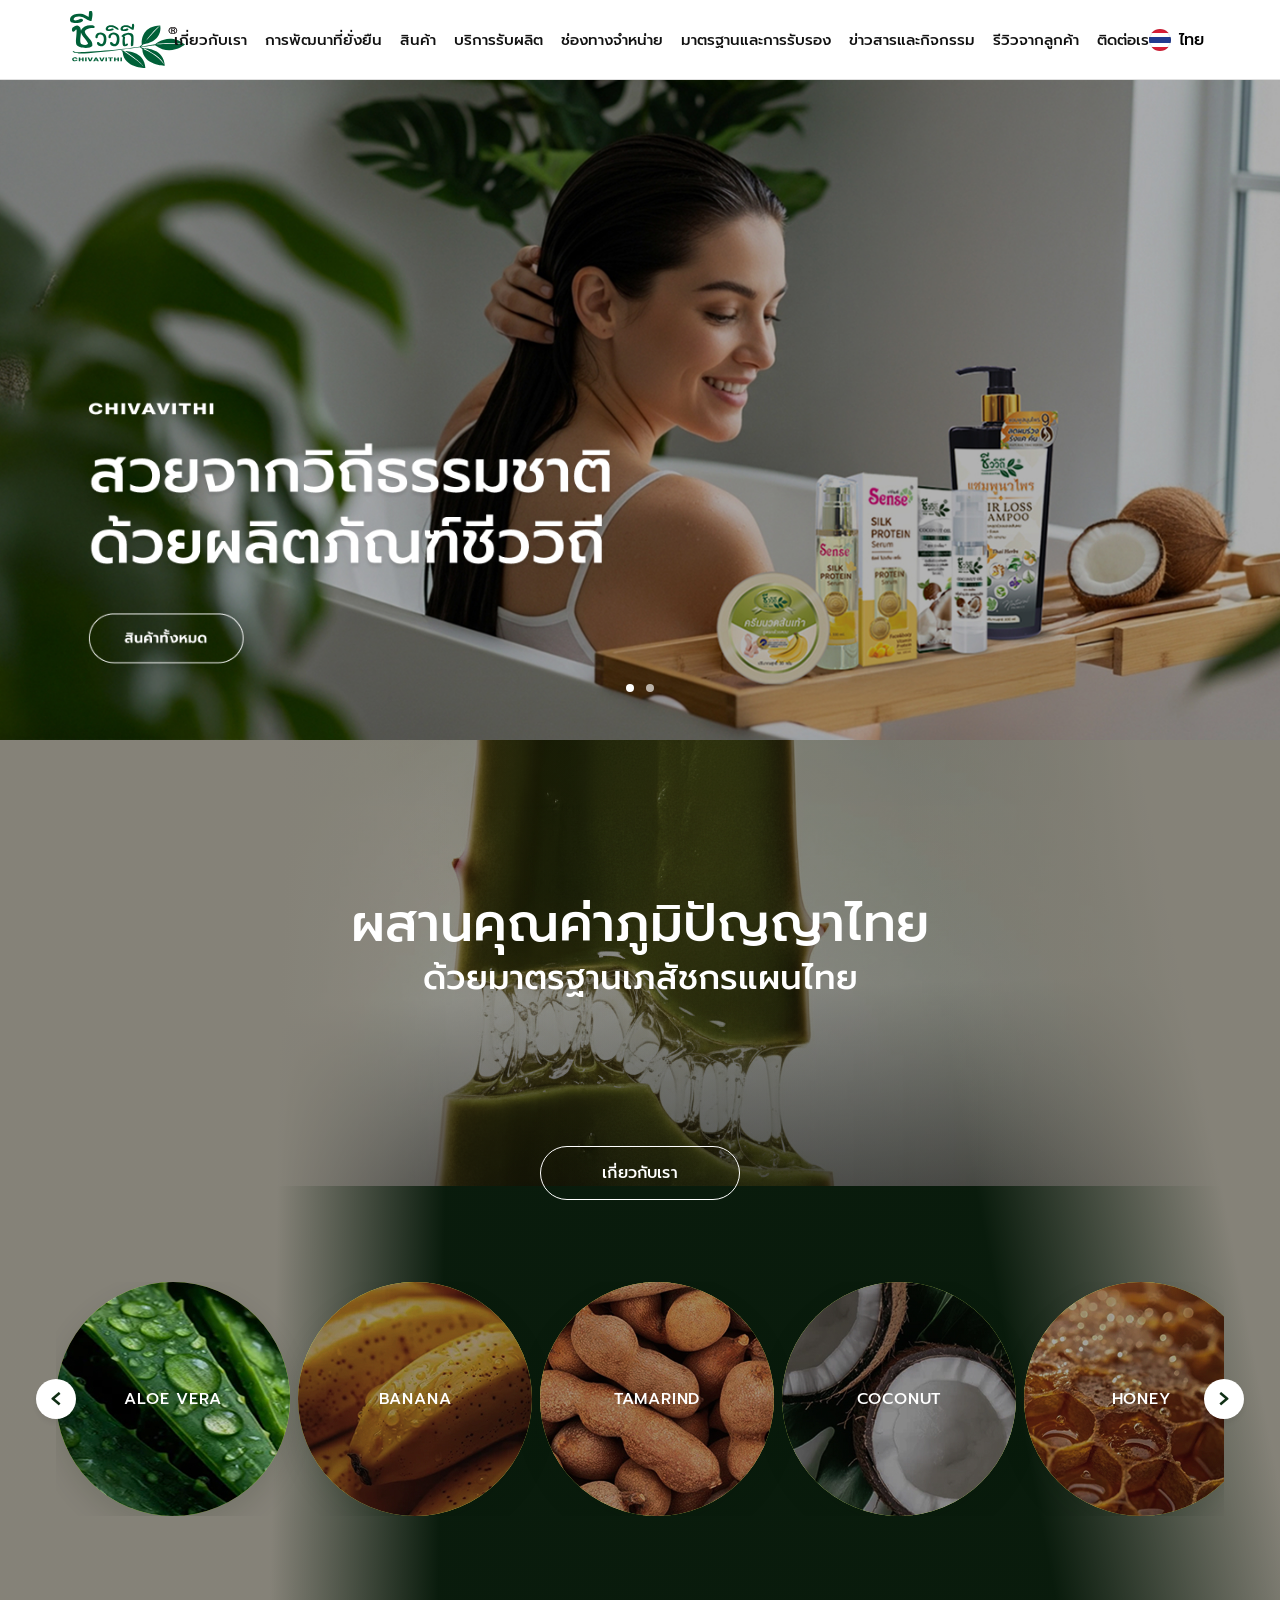
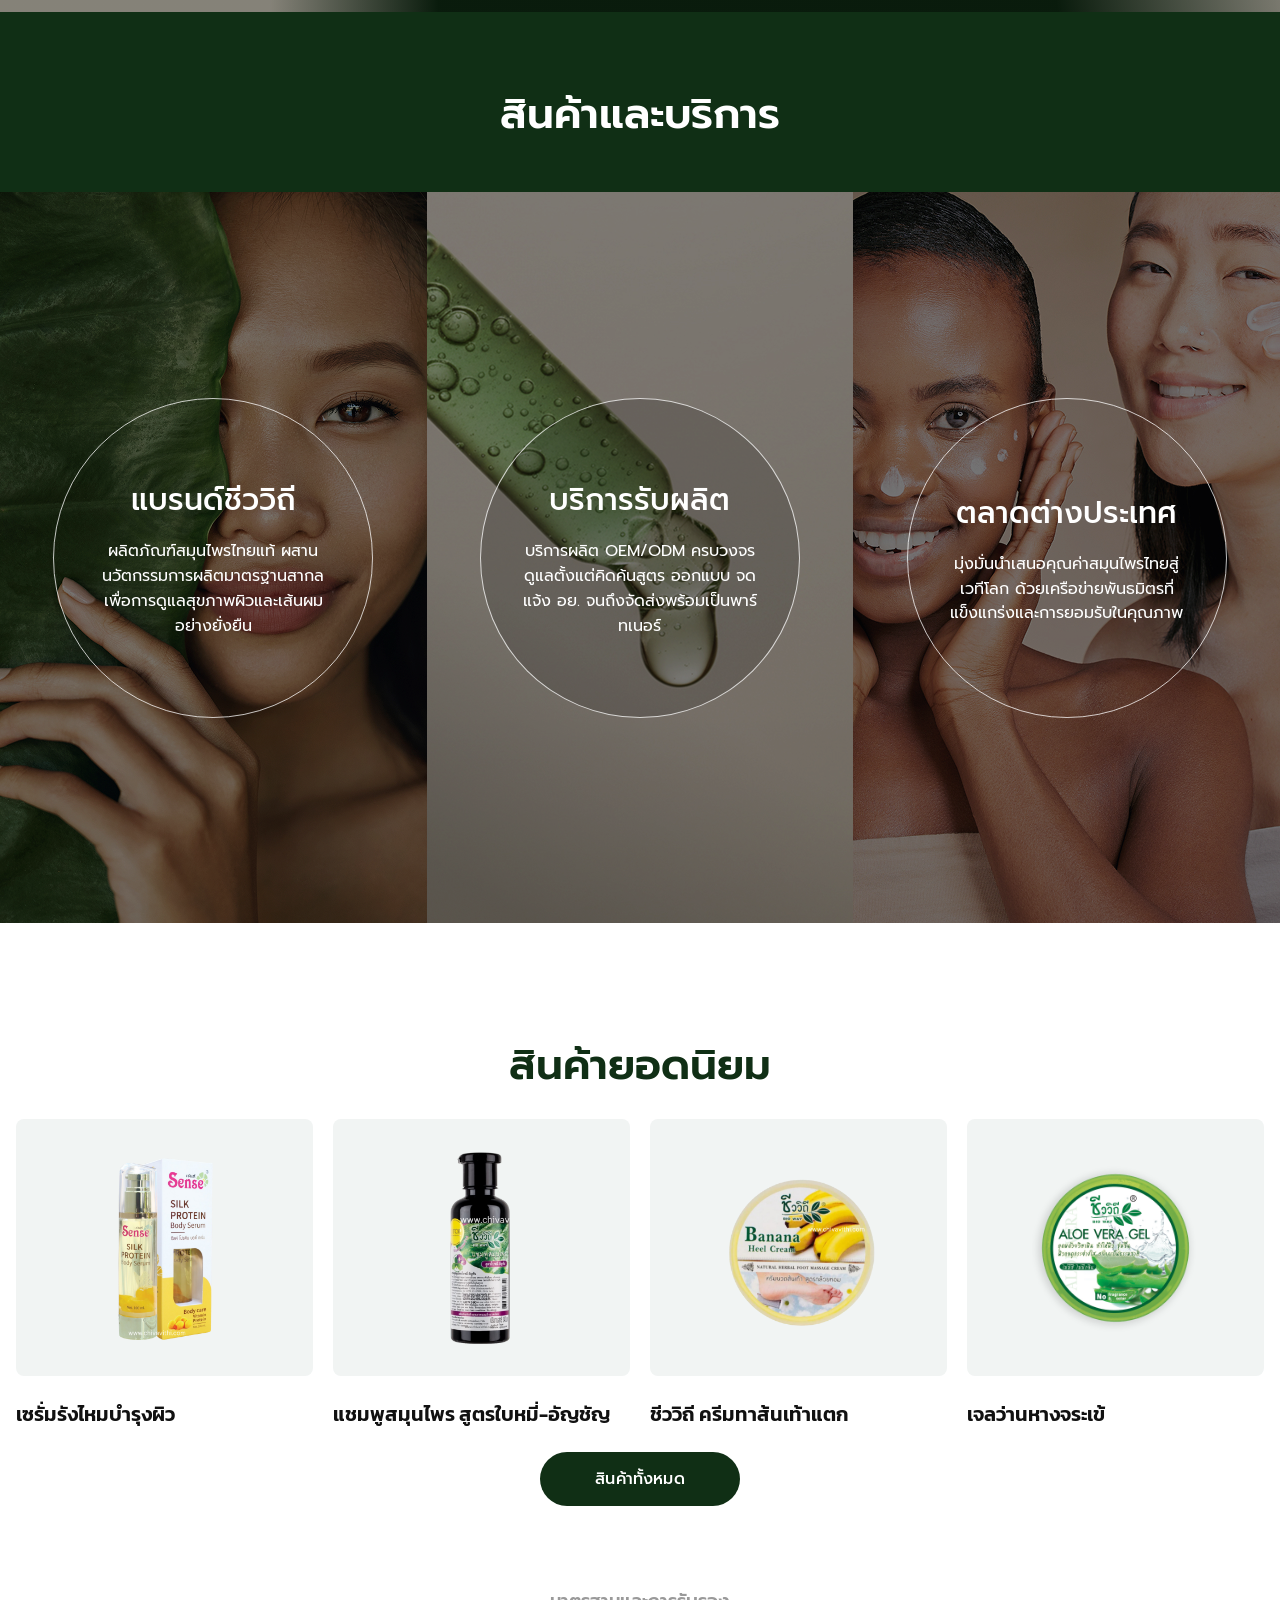
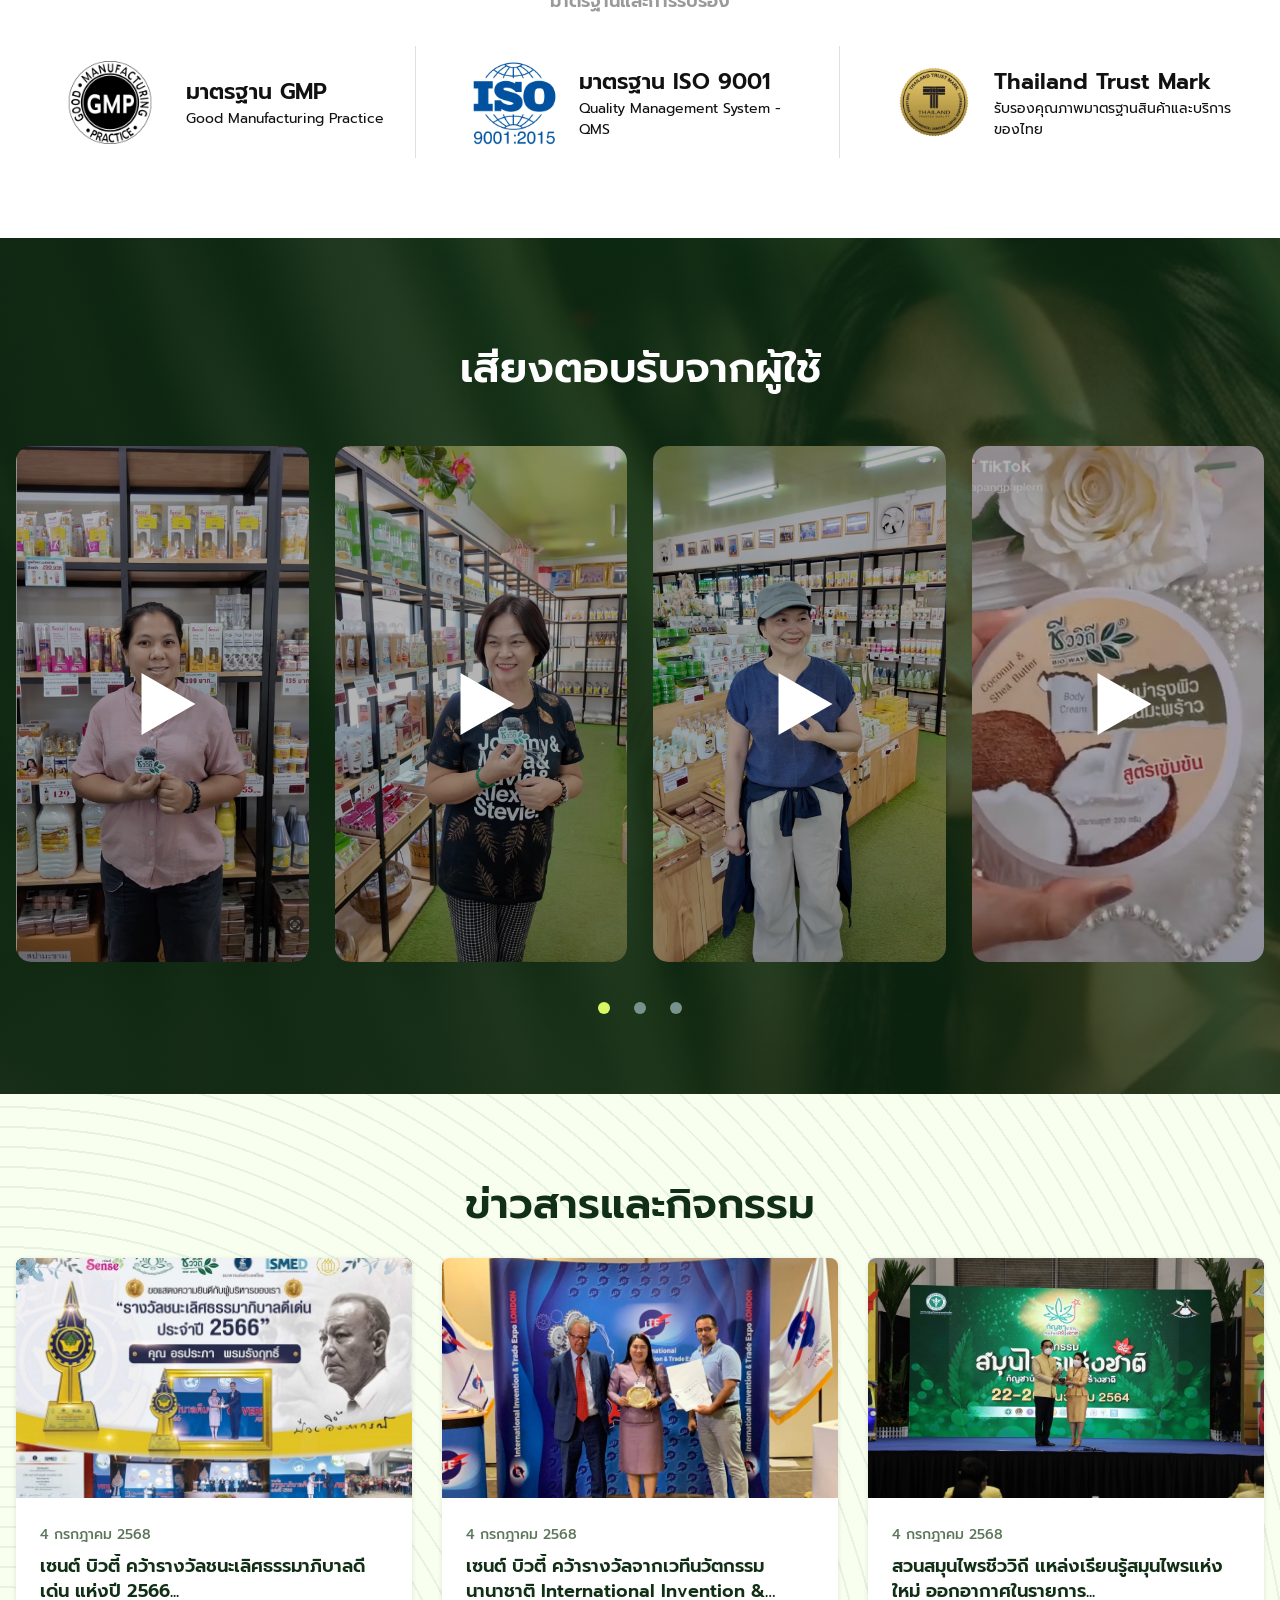
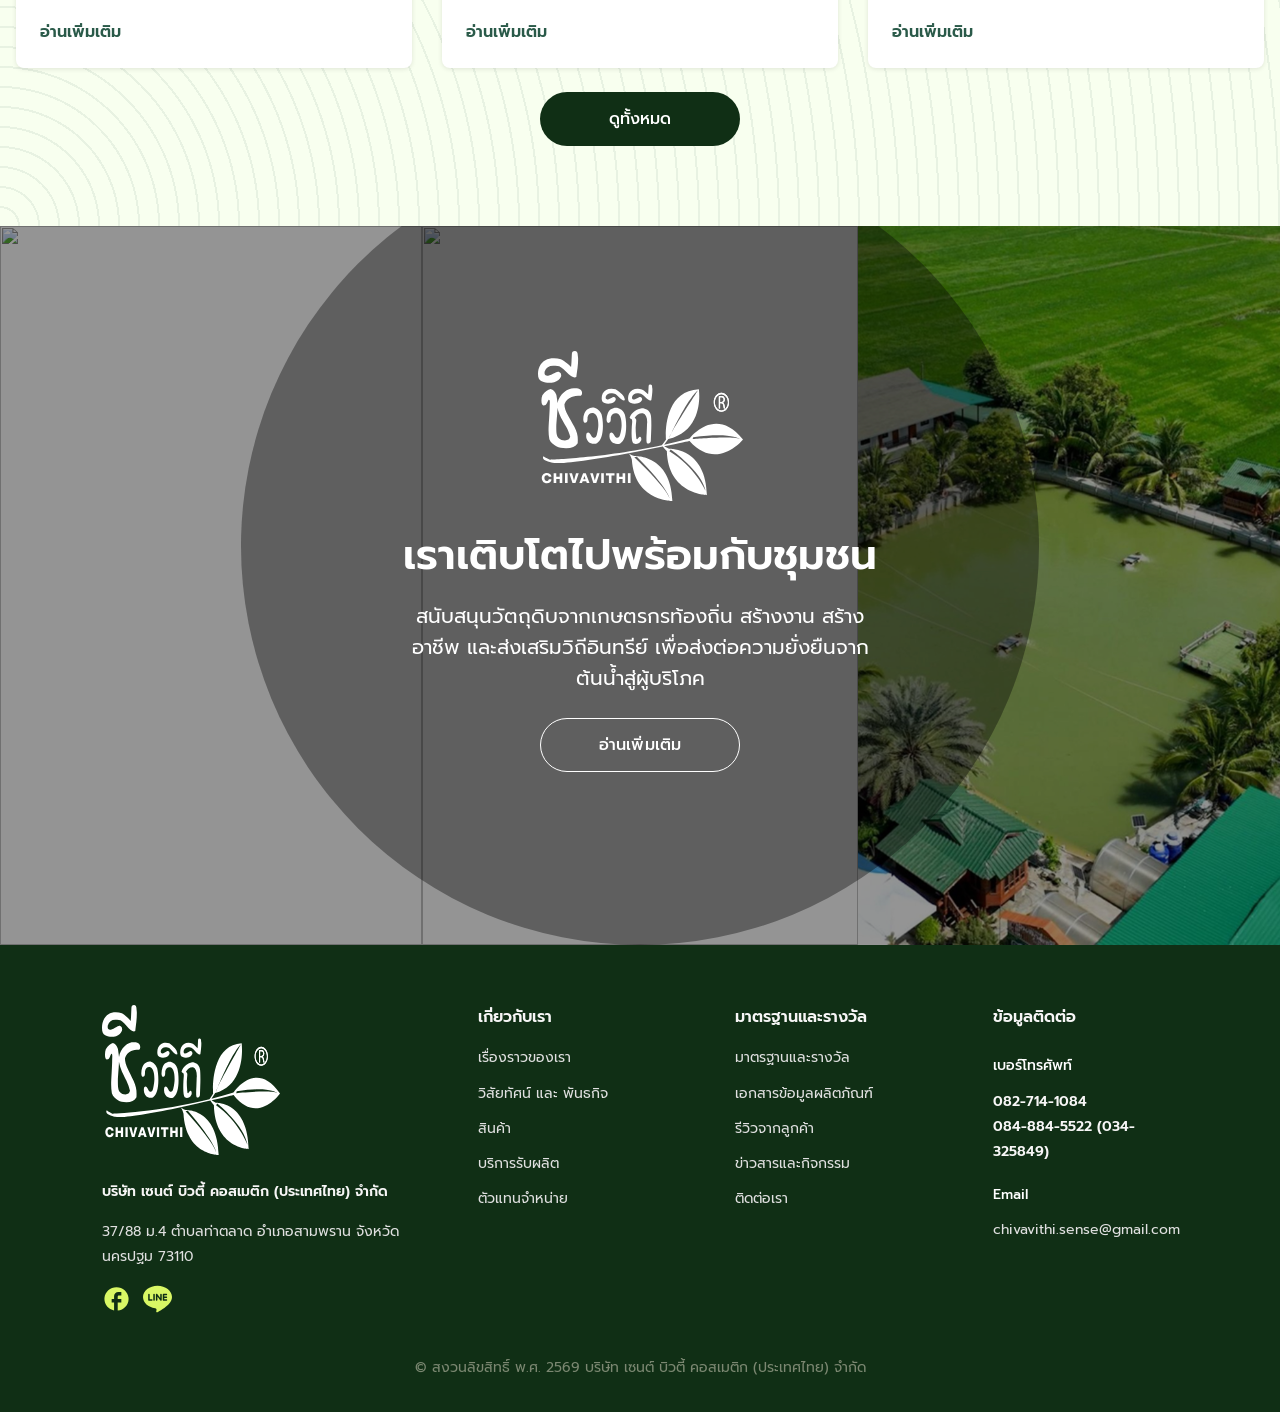
==== index.html @ eb0479e4 "add website files" ====
<!doctype html>
<html lang="th">
  <head>
    <meta charset="utf-8" />
    <meta name="viewport" content="width=device-width, initial-scale=1" />
    <title>ชีววิถี | Homepage</title>
    <link rel="preconnect" href="https://fonts.googleapis.com" />
    <link rel="preconnect" href="https://fonts.gstatic.com" crossorigin />
    <link href="https://fonts.googleapis.com/css2?family=Kanit:wght@500;600&family=Prompt:wght@400;500;600&display=swap" rel="stylesheet" />
    <link rel="stylesheet" href="styles.css" />
  </head>
  <body>
    <header class="site-header">
      <a class="brand" href="#" aria-label="ชีววิถี">
        <img src="assets/logo-nav.svg" alt="ชีววิถี" />
      </a>
      <nav class="nav-links" aria-label="Main navigation">
        <a href="#about">เกี่ยวกับเรา</a>
        <a href="#sustainability">การพัฒนาที่ยั่งยืน</a>
        <a href="#products">สินค้า</a>
        <a href="#services">บริการรับผลิต</a>
        <a href="#channels">ช่องทางจำหน่าย</a>
        <a href="#standards">มาตรฐานและการรับรอง</a>
        <a href="#news">ข่าวสารและกิจกรรม</a>
        <a href="#reviews">รีวิวจากลูกค้า</a>
        <a href="#contact">ติดต่อเรา</a>
      </nav>
      <button class="language" type="button" aria-label="เลือกภาษาไทย">
        <span class="flag"></span>
        ไทย
      </button>
    </header>

    <main>
      <section class="hero-banner" id="about">
        <div class="hero-slider">
          <div class="hero-track">
            <picture class="hero-slide">
              <source media="(max-width: 640px)" srcset="assets/herobanner1-mb.jpg" />
              <img src="assets/herobanner1-dt.jpg" alt="สวยจากวิถีธรรมชาติ ด้วยผลิตภัณฑ์ชีววิถี" />
            </picture>
            <picture class="hero-slide">
              <source media="(max-width: 640px)" srcset="assets/herobanner2-mb.jpg" />
              <img src="assets/herobanner2-dt.jpg" alt="สวยจากวิถีธรรมชาติ ด้วยผลิตภัณฑ์ชีววิถี" />
            </picture>
          </div>
        </div>
        <div class="hero-dots" aria-label="Hero slides">
          <button class="is-active" type="button" aria-label="สไลด์ 1"></button>
          <button type="button" aria-label="สไลด์ 2"></button>
        </div>
      </section>

      <section class="aloe-hero">
        <div class="aloe-bg"></div>
        <div class="aloe-content">
          <h1>
            <span>ผสานคุณค่าภูมิปัญญาไทย</span>
            <small>ด้วยมาตรฐานเภสัชกรแผนไทย</small>
          </h1>
          <a class="button button-outline" href="#about">เกี่ยวกับเรา</a>
        </div>
        <div class="ingredient-carousel" aria-label="วัตถุดิบธรรมชาติ">
          <button class="round-arrow prev" type="button" aria-label="ก่อนหน้า" disabled>‹</button>
          <div class="ingredient-viewport">
            <div class="ingredient-track">
              <article class="ingredient-card" tabindex="0">
                <img src="assets/ingredient-01.jpg" alt="Aloe vera" />
                <span>ALOE VERA</span>
              </article>
              <article class="ingredient-card" tabindex="0">
                <img src="assets/ingredient-02.jpg" alt="Banana" />
                <span>BANANA</span>
              </article>
              <article class="ingredient-card" tabindex="0">
                <img src="assets/ingredient-03.jpg" alt="Tamarind" />
                <span>TAMARIND</span>
              </article>
              <article class="ingredient-card" tabindex="0">
                <img src="assets/ingredient-04.jpg" alt="Coconut" />
                <span>COCONUT</span>
              </article>
              <article class="ingredient-card" tabindex="0">
                <img src="assets/ingredient-05.jpg" alt="Honey" />
                <span>HONEY</span>
              </article>
              <article class="ingredient-card" tabindex="0">
                <img src="assets/ingredient-06.jpg" alt="Silk cocoon" />
                <span>SILK COCOON</span>
              </article>
              <article class="ingredient-card" tabindex="0">
                <img src="assets/ingredient-07.jpg" alt="Butterfly pea" />
                <span>BUTTERFLY PEA</span>
              </article>
            </div>
          </div>
          <button class="round-arrow next" type="button" aria-label="ถัดไป">›</button>
        </div>
      </section>

      <section class="services-band" id="services">
        <h2>สินค้าและบริการ</h2>
        <div class="service-grid">
          <article class="service-panel" tabindex="0">
            <img src="assets/service-01.jpg" alt="" />
            <div class="circle-copy">
              <h3>แบรนด์ชีววิถี</h3>
              <p>ผลิตภัณฑ์สมุนไพรไทยแท้ ผสานนวัตกรรมการผลิตมาตรฐานสากล เพื่อการดูแลสุขภาพผิวและเส้นผมอย่างยั่งยืน</p>
            </div>
          </article>
          <article class="service-panel" tabindex="0">
            <img src="assets/service-02.jpg" alt="" />
            <div class="circle-copy filled">
              <h3>บริการรับผลิต</h3>
              <p>บริการผลิต OEM/ODM ครบวงจร ดูแลตั้งแต่คิดค้นสูตร ออกแบบ จดแจ้ง อย. จนถึงจัดส่งพร้อมเป็นพาร์ทเนอร์</p>
            </div>
          </article>
          <article class="service-panel" tabindex="0">
            <img src="assets/service-03.jpg" alt="" />
            <div class="circle-copy">
              <h3>ตลาดต่างประเทศ</h3>
              <p>มุ่งมั่นนำเสนอคุณค่าสมุนไพรไทยสู่เวทีโลก ด้วยเครือข่ายพันธมิตรที่แข็งแกร่งและการยอมรับในคุณภาพ</p>
            </div>
          </article>
        </div>
      </section>

      <section class="featured-products" id="products">
        <h2>สินค้ายอดนิยม</h2>
        <div class="product-grid">
          <article class="product-card">
            <div class="product-image"><img src="assets/product-serum.png" alt="เซรั่มรังไหมบำรุงผิว" /></div>
            <h3>เซรั่มรังไหมบำรุงผิว</h3>
          </article>
          <article class="product-card">
            <div class="product-image"><img src="assets/product-shampoo.png" alt="แชมพูสมุนไพร สูตรใบหมี่-อัญชัญ" /></div>
            <h3>แชมพูสมุนไพร สูตรใบหมี่-อัญชัญ</h3>
          </article>
          <article class="product-card">
            <div class="product-image"><img src="assets/product-cream.png" alt="ชีววิถี ครีมทาส้นเท้าแตก" /></div>
            <h3>ชีววิถี ครีมทาส้นเท้าแตก</h3>
          </article>
          <article class="product-card">
            <div class="product-image"><img src="assets/product-gel.png" alt="เจลว่านหางจระเข้" /></div>
            <h3>เจลว่านหางจระเข้</h3>
          </article>
        </div>
        <a class="button button-green" href="#products">สินค้าทั้งหมด</a>
      </section>

      <section class="standards" id="standards">
        <h2>มาตรฐานและการรับรอง</h2>
        <div class="standard-grid">
          <article>
            <img src="assets/cert-gmp.png" alt="GMP" />
            <div>
              <h3>มาตรฐาน GMP</h3>
              <p>Good Manufacturing Practice</p>
            </div>
          </article>
          <article>
            <img src="assets/cert-iso.png" alt="ISO 9001" />
            <div>
              <h3>มาตรฐาน ISO 9001</h3>
              <p>Quality Management System - QMS</p>
            </div>
          </article>
          <article>
            <img src="assets/cert-ttm.png" alt="Thailand Trust Mark" />
            <div>
              <h3>Thailand Trust Mark</h3>
              <p>รับรองคุณภาพมาตรฐานสินค้าและบริการของไทย</p>
            </div>
          </article>
        </div>
      </section>

      <section class="reviews" id="reviews">
        <h2>เสียงตอบรับจากผู้ใช้</h2>
        <div class="review-grid">
          <button class="video-card" type="button" aria-label="เล่นวิดีโอรีวิว 1"><img src="assets/review-1.jpg" alt="" /><span></span></button>
          <button class="video-card" type="button" aria-label="เล่นวิดีโอรีวิว 2"><img src="assets/review-2.jpg" alt="" /><span></span></button>
          <button class="video-card" type="button" aria-label="เล่นวิดีโอรีวิว 3"><img src="assets/review-3.jpg" alt="" /><span></span></button>
          <button class="video-card" type="button" aria-label="เล่นวิดีโอรีวิว 4"><img src="assets/review-4.jpg" alt="" /><span></span></button>
        </div>
        <div class="dots" aria-hidden="true"><i></i><i></i><i></i></div>
      </section>

      <section class="news" id="news">
        <h2>ข่าวสารและกิจกรรม</h2>
        <div class="news-grid">
          <article class="news-card">
            <div class="news-image layered"><img src="assets/news-1.jpg" alt="" /><img src="assets/news-1b.jpg" alt="" /></div>
            <div class="news-copy">
              <time datetime="2025-07-04">4 กรกฎาคม 2568</time>
              <h3>เซนต์ บิวตี้ คว้ารางวัลชนะเลิศธรรมาภิบาลดีเด่น แห่งปี 2566...</h3>
              <a href="#">อ่านเพิ่มเติม</a>
            </div>
          </article>
          <article class="news-card">
            <div class="news-image"><img src="assets/news-2.jpg" alt="" /></div>
            <div class="news-copy">
              <time datetime="2025-07-04">4 กรกฎาคม 2568</time>
              <h3>เซนต์ บิวตี้ คว้ารางวัลจากเวทีนวัตกรรม นานาชาติ International Invention & Trade...</h3>
              <a href="#">อ่านเพิ่มเติม</a>
            </div>
          </article>
          <article class="news-card">
            <div class="news-image"><img src="assets/news-3.jpg" alt="" /></div>
            <div class="news-copy">
              <time datetime="2025-07-04">4 กรกฎาคม 2568</time>
              <h3>สวนสมุนไพรชีววิถี แหล่งเรียนรู้สมุนไพรแห่งใหม่ ออกอากาศในรายการ...</h3>
              <a href="#">อ่านเพิ่มเติม</a>
            </div>
          </article>
        </div>
        <a class="button button-green" href="#news">ดูทั้งหมด</a>
      </section>

      <section class="community" id="sustainability">
        <div class="community-bg">
          <img src="assets/community-5.jpg" alt="" />
          <img src="assets/community-3.jpg" alt="" />
          <img src="assets/community-4.jpg" alt="" />
        </div>
        <div class="community-circle">
          <img src="assets/logo-footer.svg" alt="ชีววิถี" />
          <h2>เราเติบโตไปพร้อมกับชุมชน</h2>
          <p>สนับสนุนวัตถุดิบจากเกษตรกรท้องถิ่น สร้างงาน สร้างอาชีพ และส่งเสริมวิถีอินทรีย์ เพื่อส่งต่อความยั่งยืนจากต้นน้ำสู่ผู้บริโภค</p>
          <a class="button button-outline" href="#sustainability">อ่านเพิ่มเติม</a>
        </div>
      </section>
    </main>

    <footer class="footer" id="contact">
      <div class="footer-inner">
        <section class="footer-brand">
          <img src="assets/logo-footer.svg" alt="ชีววิถี" />
          <p><strong>บริษัท เซนต์ บิวตี้ คอสเมติก (ประเทศไทย) จำกัด</strong></p>
          <p>37/88 ม.4 ตำบลท่าตลาด อำเภอสามพราน จังหวัดนครปฐม 73110</p>
          <div class="social">
            <img src="assets/facebook.svg" alt="Facebook" />
            <img src="assets/line.svg" alt="Line" />
          </div>
        </section>
        <nav class="footer-nav" aria-label="Footer navigation">
          <div>
            <h3>เกี่ยวกับเรา</h3>
            <a href="#">เรื่องราวของเรา</a>
            <a href="#">วิสัยทัศน์ และ พันธกิจ</a>
            <a href="#">สินค้า</a>
            <a href="#">บริการรับผลิต</a>
            <a href="#">ตัวแทนจำหน่าย</a>
          </div>
          <div>
            <h3>มาตรฐานและรางวัล</h3>
            <a href="#">มาตรฐานและรางวัล</a>
            <a href="#">เอกสารข้อมูลผลิตภัณฑ์</a>
            <a href="#">รีวิวจากลูกค้า</a>
            <a href="#">ข่าวสารและกิจกรรม</a>
            <a href="#">ติดต่อเรา</a>
          </div>
          <div>
            <h3>ข้อมูลติดต่อ</h3>
            <p class="label">เบอร์โทรศัพท์</p>
            <p class="phone">082-714-1084<br />084-884-5522 (034-325849)</p>
            <p class="label">Email</p>
            <p>chivavithi.sense@gmail.com</p>
          </div>
        </nav>
      </div>
      <p class="copyright">© สงวนลิขสิทธิ์ พ.ศ. 2569 บริษัท เซนต์ บิวตี้ คอสเมติก (ประเทศไทย) จำกัด</p>
    </footer>
    <script src="script.js"></script>
  </body>
</html>
---- styles.css ----
:root {
  --green: #102f15;
  --green-2: #2a5a49;
  --green-3: #5c765a;
  --soft: #f1f4f3;
  --muted: #9a9a9a;
  --text: #111111;
  --white: #ffffff;
  --max: 1280px;
}

* {
  box-sizing: border-box;
}

html {
  scroll-behavior: smooth;
}

body {
  margin: 0;
  background: var(--white);
  color: var(--text);
  font-family: "Prompt", sans-serif;
}

img {
  display: block;
  max-width: 100%;
}

a {
  color: inherit;
  text-decoration: none;
}

button {
  font: inherit;
}

.site-header {
  position: sticky;
  top: 0;
  z-index: 20;
  display: flex;
  align-items: center;
  gap: 24px;
  min-height: 80px;
  padding: 6px clamp(20px, 5.5vw, 80px);
  background: #fff;
  border-bottom: 1px solid #e0e0e0;
}

.brand {
  flex: 0 0 115px;
}

.brand img {
  width: 115px;
  height: 67px;
  object-fit: contain;
}

.nav-links {
  display: flex;
  flex: 1;
  align-items: center;
  justify-content: center;
  gap: 18px;
  min-width: 0;
  font-size: 15px;
  font-weight: 500;
  white-space: nowrap;
}

.language {
  display: inline-flex;
  align-items: center;
  gap: 8px;
  border: 0;
  background: transparent;
  font-weight: 500;
  cursor: pointer;
}

.flag {
  width: 22px;
  height: 22px;
  border-radius: 50%;
  background: linear-gradient(#d81e35 0 20%, #fff 20% 35%, #213a8f 35% 65%, #fff 65% 80%, #d81e35 80%);
  box-shadow: 0 0 0 1px rgba(0, 0, 0, 0.08) inset;
}

.hero-banner {
  position: relative;
  height: min(743px, calc((100vw - 0px) * 0.516));
  min-height: 520px;
  overflow: hidden;
  background: #122314;
}

.hero-slider,
.hero-track,
.hero-slide {
  height: 100%;
}

.hero-slider {
  overflow: hidden;
}

.hero-track {
  display: flex;
  transition: transform 500ms ease;
}

.hero-slide {
  flex: 0 0 100%;
}

.hero-slide img {
  width: 100%;
  height: 100%;
  object-fit: cover;
}

.hero-dots {
  position: absolute;
  z-index: 1;
  left: 50%;
  bottom: 48px;
  display: flex;
  gap: 12px;
  transform: translateX(-50%);
}

.hero-dots button {
  width: 8px;
  height: 8px;
  padding: 0;
  border: 0;
  border-radius: 50%;
  background: rgba(255, 255, 255, 0.65);
  cursor: pointer;
}

.hero-dots .is-active {
  background: #fff;
}

.aloe-hero {
  --ingredient-size: 234px;
  --ingredient-bottom-space: 96px;
  --ingredient-split-offset: calc(var(--ingredient-bottom-space) + (var(--ingredient-size) / 2));
  position: relative;
  min-height: 850px;
  overflow: hidden;
  background: #92928c;
  color: #fff;
}

.aloe-hero::after {
  content: "";
  position: absolute;
  inset: 0;
  background:
    linear-gradient(90deg, rgba(0, 0, 0, 0.42), rgba(0, 0, 0, 0.42)),
    linear-gradient(259deg, #e5e0cf 10%, rgba(239, 234, 217, 0) 27%),
    linear-gradient(-89deg, rgba(239, 234, 217, 0) 65%, #e5e0cf 78%);
}

.aloe-bg {
  position: absolute;
  inset: 0 0 var(--ingredient-split-offset);
  background-image:
    linear-gradient(70deg, rgba(0, 0, 0, 0) 39%, rgba(34, 57, 35, 0.3) 118%),
    linear-gradient(178deg, rgba(0, 0, 0, 0) 39%, rgba(4, 4, 4, 0.8) 90%),
    url("assets/hero-aloe.jpg");
  background-position: center 48%;
  background-size: cover;
}

.aloe-bg::after {
  content: "";
  position: absolute;
  left: 0;
  right: 0;
  bottom: calc(var(--ingredient-split-offset) * -1);
  height: calc(var(--ingredient-split-offset) * 2);
  background: var(--green);
}

.aloe-content {
  position: relative;
  z-index: 2;
  display: grid;
  place-items: center;
  min-height: 542px;
  padding: 96px 24px 24px;
  text-align: center;
  color: #fff;
}

.aloe-content h1 {
  display: flex;
  flex-direction: column;
  align-items: center;
  max-width: 900px;
  margin: 0 0 28px;
  font-weight: 500;
  line-height: 1;
}

.aloe-content h1 span {
  font-size: 52px;
  line-height: 60px;
}

.aloe-content h1 small {
  font-size: 34px;
  line-height: 48px;
}

.button {
  display: inline-flex;
  align-items: center;
  justify-content: center;
  min-width: 200px;
  min-height: 54px;
  padding: 8px 24px;
  border-radius: 999px;
  font-size: 16px;
  font-weight: 500;
  letter-spacing: 0.01em;
}

.button-outline {
  color: #fff;
  border: 1px solid currentColor;
}

.button-green {
  color: #fff;
  background: var(--green);
}

.ingredient-carousel {
  position: relative;
  z-index: 3;
  display: flex;
  align-items: center;
  justify-content: center;
  max-width: var(--max);
  margin: 0 auto;
  padding: 0 16px var(--ingredient-bottom-space);
}

.ingredient-viewport {
  width: min(1210px, calc(100vw - 112px));
  overflow-x: auto;
  scroll-behavior: smooth;
  scrollbar-width: none;
  scroll-snap-type: x mandatory;
  cursor: grab;
  user-select: none;
}

.ingredient-viewport::-webkit-scrollbar {
  display: none;
}

.ingredient-viewport.is-dragging {
  cursor: grabbing;
  scroll-behavior: auto;
  scroll-snap-type: none;
}

.ingredient-track {
  display: flex;
  width: max-content;
  gap: 8px;
  padding-inline: 4px;
}

.ingredient-card {
  position: relative;
  flex: 0 0 234px;
  width: 234px;
  height: 234px;
  overflow: hidden;
  border-radius: 50%;
  scroll-snap-align: start;
  background: #d9f765;
  cursor: pointer;
  box-shadow: 0 12px 28px rgba(7, 26, 11, 0.12);
}

.ingredient-card img {
  width: 100%;
  height: 100%;
  object-fit: cover;
  pointer-events: none;
  transition: opacity 180ms ease;
}

.ingredient-card::after {
  content: "";
  position: absolute;
  inset: 0;
  background: rgba(0, 0, 0, 0.18);
  transition: opacity 180ms ease;
}

.ingredient-card span {
  position: absolute;
  inset: 0;
  z-index: 1;
  display: grid;
  place-items: center;
  color: #fff;
  font-size: 16px;
  font-weight: 500;
  letter-spacing: 0.05em;
  transition: color 180ms ease, transform 180ms ease;
}

.ingredient-card:hover img,
.ingredient-card:focus-within img {
  opacity: 0;
}

.ingredient-card:hover::after,
.ingredient-card:focus-within::after {
  opacity: 0;
}

.ingredient-card:hover span,
.ingredient-card:focus-within span {
  color: var(--green);
  transform: scale(1.03);
}

.round-arrow {
  z-index: 1;
  flex: 0 0 auto;
  width: 40px;
  height: 40px;
  border: 0;
  border-radius: 50%;
  background: #fff;
  box-shadow: 0 4px 5px rgba(0, 0, 0, 0.05);
  color: var(--green);
  font-size: 32px;
  line-height: 1;
  cursor: pointer;
}

.round-arrow.prev {
  margin-right: -20px;
}

.round-arrow.next {
  margin-left: -20px;
}

.round-arrow:disabled {
  opacity: 0.45;
  cursor: default;
}

.services-band {
  background: var(--green);
  padding: 72px 0 0;
  color: #fff;
  text-align: center;
}

h2 {
  margin: 0;
  color: var(--green);
  font-size: 42px;
  font-weight: 600;
  line-height: 60px;
  text-align: center;
}

.services-band h2,
.reviews h2 {
  color: #fff;
  margin-bottom: 48px;
}

.service-grid {
  display: grid;
  grid-template-columns: repeat(3, 1fr);
  max-width: 1446px;
  margin: 0 auto;
}

.service-panel {
  position: relative;
  min-height: 731px;
  overflow: hidden;
  cursor: pointer;
}

.service-panel > img {
  position: absolute;
  inset: 0;
  width: 100%;
  height: 100%;
  object-fit: cover;
}

.service-panel::after {
  content: "";
  position: absolute;
  inset: 0;
  background: rgba(0, 0, 0, 0.3);
}

.circle-copy {
  position: absolute;
  z-index: 1;
  top: 50%;
  left: 50%;
  display: flex;
  flex-direction: column;
  justify-content: center;
  width: min(75%, 362px);
  aspect-ratio: 1;
  padding: 42px;
  border: 1px solid rgba(255, 255, 255, 0.75);
  border-radius: 50%;
  transform: translate(-50%, -50%);
  transition:
    background-color 180ms ease,
    border-color 180ms ease,
    color 180ms ease;
}

.circle-copy.filled {
  background: rgba(0, 0, 0, 0.15);
}

.circle-copy h3 {
  margin: 0 0 16px;
  font-size: 30px;
  font-weight: 500;
}

.circle-copy p {
  margin: 0;
  font-size: 16px;
  line-height: 1.55;
}

.circle-copy::after {
  content: "→";
  display: block;
  height: 0;
  overflow: hidden;
  margin-top: 0;
  font-size: 42px;
  font-weight: 400;
  line-height: 1;
  opacity: 0;
  transition:
    height 180ms ease,
    margin-top 180ms ease,
    opacity 180ms ease;
}

.service-panel:hover .circle-copy,
.service-panel:focus-visible .circle-copy {
  color: var(--green);
  border-color: #d9f765;
  background: #d9f765;
}

.service-panel:hover .circle-copy::after,
.service-panel:focus-visible .circle-copy::after {
  height: 42px;
  margin-top: 20px;
  opacity: 1;
}

.featured-products {
  padding: 112px 16px 40px;
  text-align: center;
}

.product-grid {
  display: grid;
  grid-template-columns: repeat(4, 1fr);
  gap: 20px;
  max-width: var(--max);
  margin: 24px auto;
  text-align: left;
}

.product-card h3 {
  margin: 24px 0 0;
  font-family: "Kanit", sans-serif;
  font-size: 20px;
  font-weight: 600;
  line-height: 28px;
}

.product-image {
  display: grid;
  place-items: center;
  height: 257px;
  border-radius: 8px;
  background: var(--soft);
}

.product-image img {
  max-width: 72%;
  max-height: 86%;
  object-fit: contain;
}

.standards {
  max-width: var(--max);
  margin: 0 auto;
  padding: 40px 16px 80px;
}

.standards h2 {
  margin-bottom: 30px;
  color: var(--muted);
  font-size: 18px;
  line-height: 30px;
}

.standard-grid {
  display: grid;
  grid-template-columns: repeat(3, 1fr);
  gap: 24px;
}

.standard-grid article {
  display: flex;
  align-items: center;
  justify-content: center;
  min-height: 112px;
  padding: 10px 24px;
  border-right: 1px solid #e0e0e0;
}

.standard-grid article:last-child {
  border-right: 0;
}

.standard-grid img {
  max-width: 124px;
  max-height: 92px;
  margin-right: 14px;
  mix-blend-mode: multiply;
}

.standard-grid h3 {
  margin: 0;
  font-size: 22px;
  font-weight: 600;
}

.standard-grid p {
  margin: 0;
  font-size: 14px;
}

.reviews {
  position: relative;
  padding: 100px 16px 80px;
  background:
    linear-gradient(rgba(16, 47, 21, 0.72), rgba(16, 47, 21, 0.72)),
    url("assets/hero-banner.jpg") center / cover;
}

.review-grid {
  display: grid;
  grid-template-columns: repeat(4, minmax(0, 1fr));
  gap: 26px;
  max-width: 1291px;
  margin: 0 auto;
}

.video-card {
  position: relative;
  overflow: hidden;
  aspect-ratio: 381 / 672;
  border: 0;
  border-radius: 15px;
  padding: 0;
  background: #000;
  cursor: pointer;
}

.video-card img {
  width: 100%;
  height: 100%;
  object-fit: cover;
  opacity: 0.7;
}

.video-card span {
  position: absolute;
  top: 50%;
  left: 50%;
  width: 0;
  height: 0;
  border-top: 31px solid transparent;
  border-bottom: 31px solid transparent;
  border-left: 54px solid #fff;
  transform: translate(-38%, -50%);
}

.dots {
  display: flex;
  justify-content: center;
  gap: 24px;
  margin-top: 40px;
}

.dots i {
  width: 12px;
  height: 12px;
  border-radius: 50%;
  background: #78938c;
}

.dots i:first-child {
  background: #d9f765;
}

.news {
  max-width: none;
  margin: 0;
  padding: 80px max(16px, calc((100vw - var(--max)) / 2));
  background-color: #f8ffef;
  background-image:
    repeating-radial-gradient(circle at 0 100%, transparent 0 18px, rgba(42, 90, 73, 0.08) 18px 20px);
  text-align: center;
}

.news-grid {
  display: grid;
  grid-template-columns: repeat(3, 1fr);
  gap: 30px;
  margin: 24px 0;
  text-align: left;
}

.news-card {
  overflow: hidden;
  border-radius: 8px;
  background: #fff;
  box-shadow: 0 1px 5px rgba(0, 0, 0, 0.1);
}

.news-image {
  position: relative;
  height: 240px;
  overflow: hidden;
}

.news-image img {
  width: 100%;
  height: 100%;
  object-fit: cover;
}

.news-image.layered img + img {
  position: absolute;
  inset: 0;
}

.news-copy {
  padding: 24px;
}

.news-copy time {
  color: var(--green-3);
  font-size: 14px;
  font-weight: 500;
}

.news-copy h3 {
  display: -webkit-box;
  min-height: 50px;
  margin: 8px 0 16px;
  overflow: hidden;
  color: var(--green);
  font-size: 18px;
  font-weight: 600;
  line-height: 25px;
  -webkit-box-orient: vertical;
  -webkit-line-clamp: 2;
}

.news-copy a {
  color: var(--green-2);
  font-weight: 600;
}

.community {
  position: relative;
  min-height: 640px;
  overflow: hidden;
  color: #fff;
}

.community::after {
  content: "";
  position: absolute;
  inset: 0;
  background: rgba(0, 0, 0, 0.42);
}

.community-bg {
  position: absolute;
  inset: 0;
  display: grid;
  grid-template-columns: 33% 34% 33%;
}

.community-bg img {
  width: 100%;
  height: 100%;
  object-fit: cover;
}

.community-circle {
  position: relative;
  z-index: 1;
  display: flex;
  flex-direction: column;
  align-items: center;
  justify-content: center;
  width: min(798px, 86vw);
  aspect-ratio: 1;
  margin: -79px auto 0;
  padding: 120px 140px 90px;
  border-radius: 50%;
  background: rgba(0, 0, 0, 0.36);
  text-align: center;
}

.community-circle img {
  width: 205px;
  margin-bottom: 24px;
}

.community-circle h2 {
  color: #fff;
  font-size: 42px;
  line-height: 60px;
}

.community-circle p {
  max-width: 480px;
  margin: 16px 0 24px;
  font-size: 20px;
  line-height: 1.55;
}

.footer {
  padding: 60px clamp(20px, 8vw, 120px) 32px;
  background: var(--green);
  color: #e0e0e0;
}

.footer-inner {
  display: flex;
  justify-content: space-between;
  gap: 64px;
  max-width: 1200px;
  margin: 0 auto;
}

.footer-brand {
  width: 312px;
}

.footer-brand > img {
  width: 178px;
  margin-bottom: 24px;
}

.footer p,
.footer a {
  font-size: 14px;
  line-height: 1.8;
}

.footer strong,
.footer h3,
.phone {
  color: #f7f6f6;
  font-weight: 600;
}

.social {
  display: flex;
  gap: 12px;
  margin-top: 16px;
}

.social img {
  width: 29px;
  height: 28px;
}

.footer-nav {
  display: grid;
  grid-template-columns: repeat(3, minmax(150px, 1fr));
  gap: 72px;
  flex: 1;
}

.footer-nav div {
  display: flex;
  flex-direction: column;
  gap: 10px;
}

.footer-nav h3 {
  margin: 0 0 6px;
  font-size: 16px;
}

.footer-nav .label {
  margin: 8px 0 0;
  color: #fff;
  font-weight: 500;
}

.footer-nav p {
  margin: 0;
}

.copyright {
  max-width: 1200px;
  margin: 42px auto 0;
  color: rgba(230, 223, 205, 0.5);
  font-size: 12px;
  text-align: center;
}

@media (max-width: 1180px) {
  .site-header {
    align-items: flex-start;
    flex-wrap: wrap;
  }

  .nav-links {
    order: 3;
    flex-basis: 100%;
    justify-content: flex-start;
    overflow-x: auto;
    padding-bottom: 8px;
  }

  .ingredient-viewport,
  .review-grid {
    overflow-x: auto;
    padding-bottom: 8px;
  }

  .review-grid {
    display: flex;
  }

  .video-card {
    flex: 0 0 303px;
  }

  .product-grid,
  .standard-grid {
    grid-template-columns: repeat(2, 1fr);
  }

  .standard-grid article:nth-child(2) {
    border-right: 0;
  }

  .standard-grid article:last-child {
    grid-column: 1 / -1;
  }

  .footer-inner {
    flex-direction: column;
  }
}

@media (max-width: 820px) {
  h2,
  .community-circle h2 {
    font-size: 32px;
    line-height: 44px;
  }

  .hero-banner {
    height: 520px;
  }

  .aloe-hero {
    --ingredient-size: 190px;
    --ingredient-bottom-space: 72px;
    min-height: 680px;
  }

  .aloe-content {
    min-height: 416px;
    padding-top: 72px;
  }

  .aloe-content h1 span {
    font-size: 38px;
    line-height: 48px;
  }

  .aloe-content h1 small {
    font-size: 24px;
    line-height: 36px;
  }

  .ingredient-carousel {
    padding-bottom: var(--ingredient-bottom-space);
  }

  .ingredient-viewport {
    width: calc(100vw - 32px);
  }

  .ingredient-card {
    flex-basis: 190px;
    width: 190px;
    height: 190px;
  }

  .service-grid,
  .product-grid,
  .news-grid,
  .footer-nav {
    grid-template-columns: 1fr;
  }

  .service-panel {
    min-height: 560px;
  }

  .featured-products {
    padding-top: 72px;
  }

  .standard-grid {
    grid-template-columns: 1fr;
  }

  .standard-grid article {
    justify-content: flex-start;
    border-right: 0;
    border-bottom: 1px solid #e0e0e0;
  }

  .standard-grid article:last-child {
    border-bottom: 0;
  }

  .community {
    min-height: 620px;
  }

  .community-bg {
    grid-template-columns: 1fr;
  }

  .community-bg img:not(:nth-child(2)) {
    display: none;
  }

  .community-circle {
    width: min(580px, 94vw);
    margin-top: 22px;
    padding: 72px 40px;
  }

  .community-circle img {
    width: 150px;
  }

  .community-circle p {
    font-size: 16px;
  }
}

@media (max-width: 560px) {
  .site-header {
    min-height: 72px;
    padding: 8px 16px;
  }

  .brand {
    flex-basis: 92px;
  }

  .brand img {
    width: 92px;
    height: 54px;
  }

  .nav-links {
    gap: 14px;
    font-size: 14px;
  }

  .hero-banner {
    height: auto;
    min-height: 0;
    aspect-ratio: 992 / 1586;
  }

  .hero-dots {
    bottom: 26px;
  }

  .aloe-content h1 span {
    font-size: 30px;
    line-height: 40px;
  }

  .aloe-content h1 small {
    font-size: 20px;
    line-height: 30px;
  }

  .round-arrow {
    display: none;
  }

  .circle-copy {
    width: min(82%, 320px);
    padding: 34px;
  }

  .circle-copy h3 {
    font-size: 25px;
  }

  .circle-copy p {
    font-size: 14px;
  }

  .product-image {
    height: 230px;
  }

  .footer {
    padding: 44px 20px 28px;
  }
}
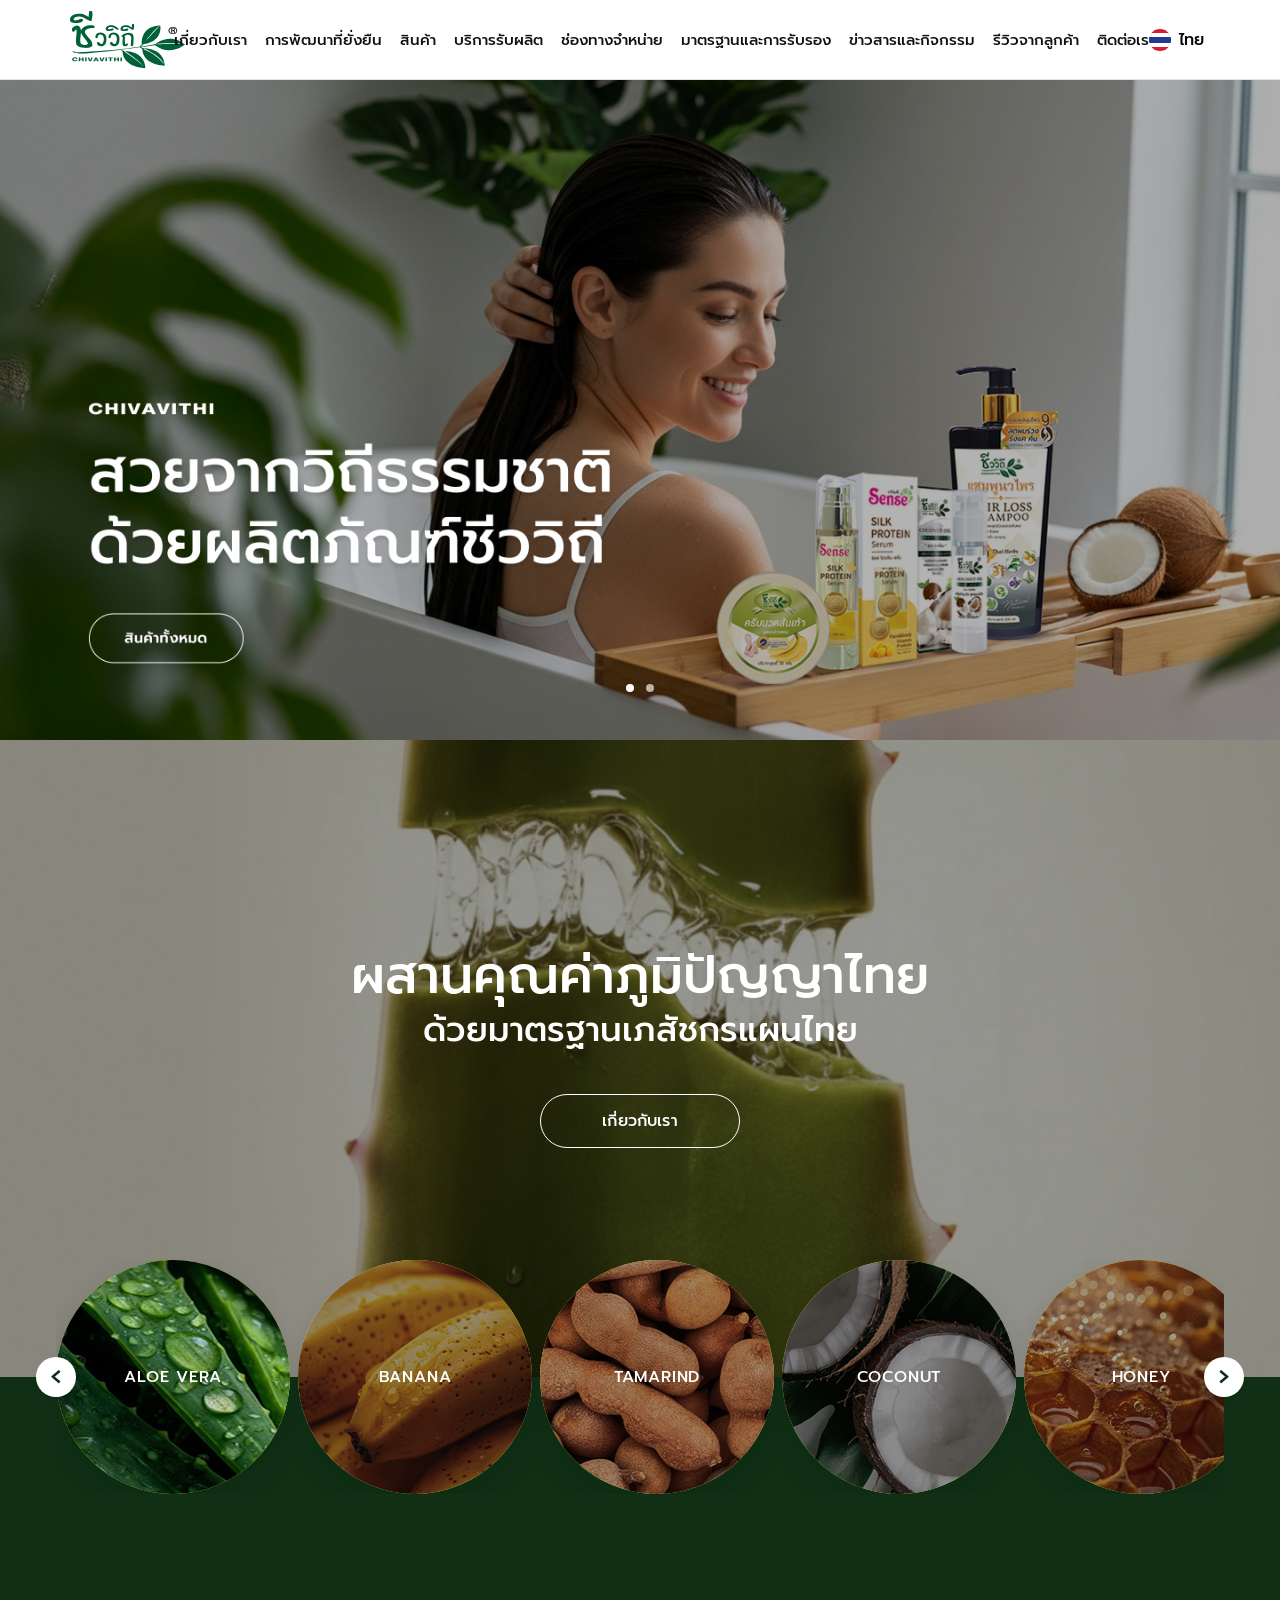
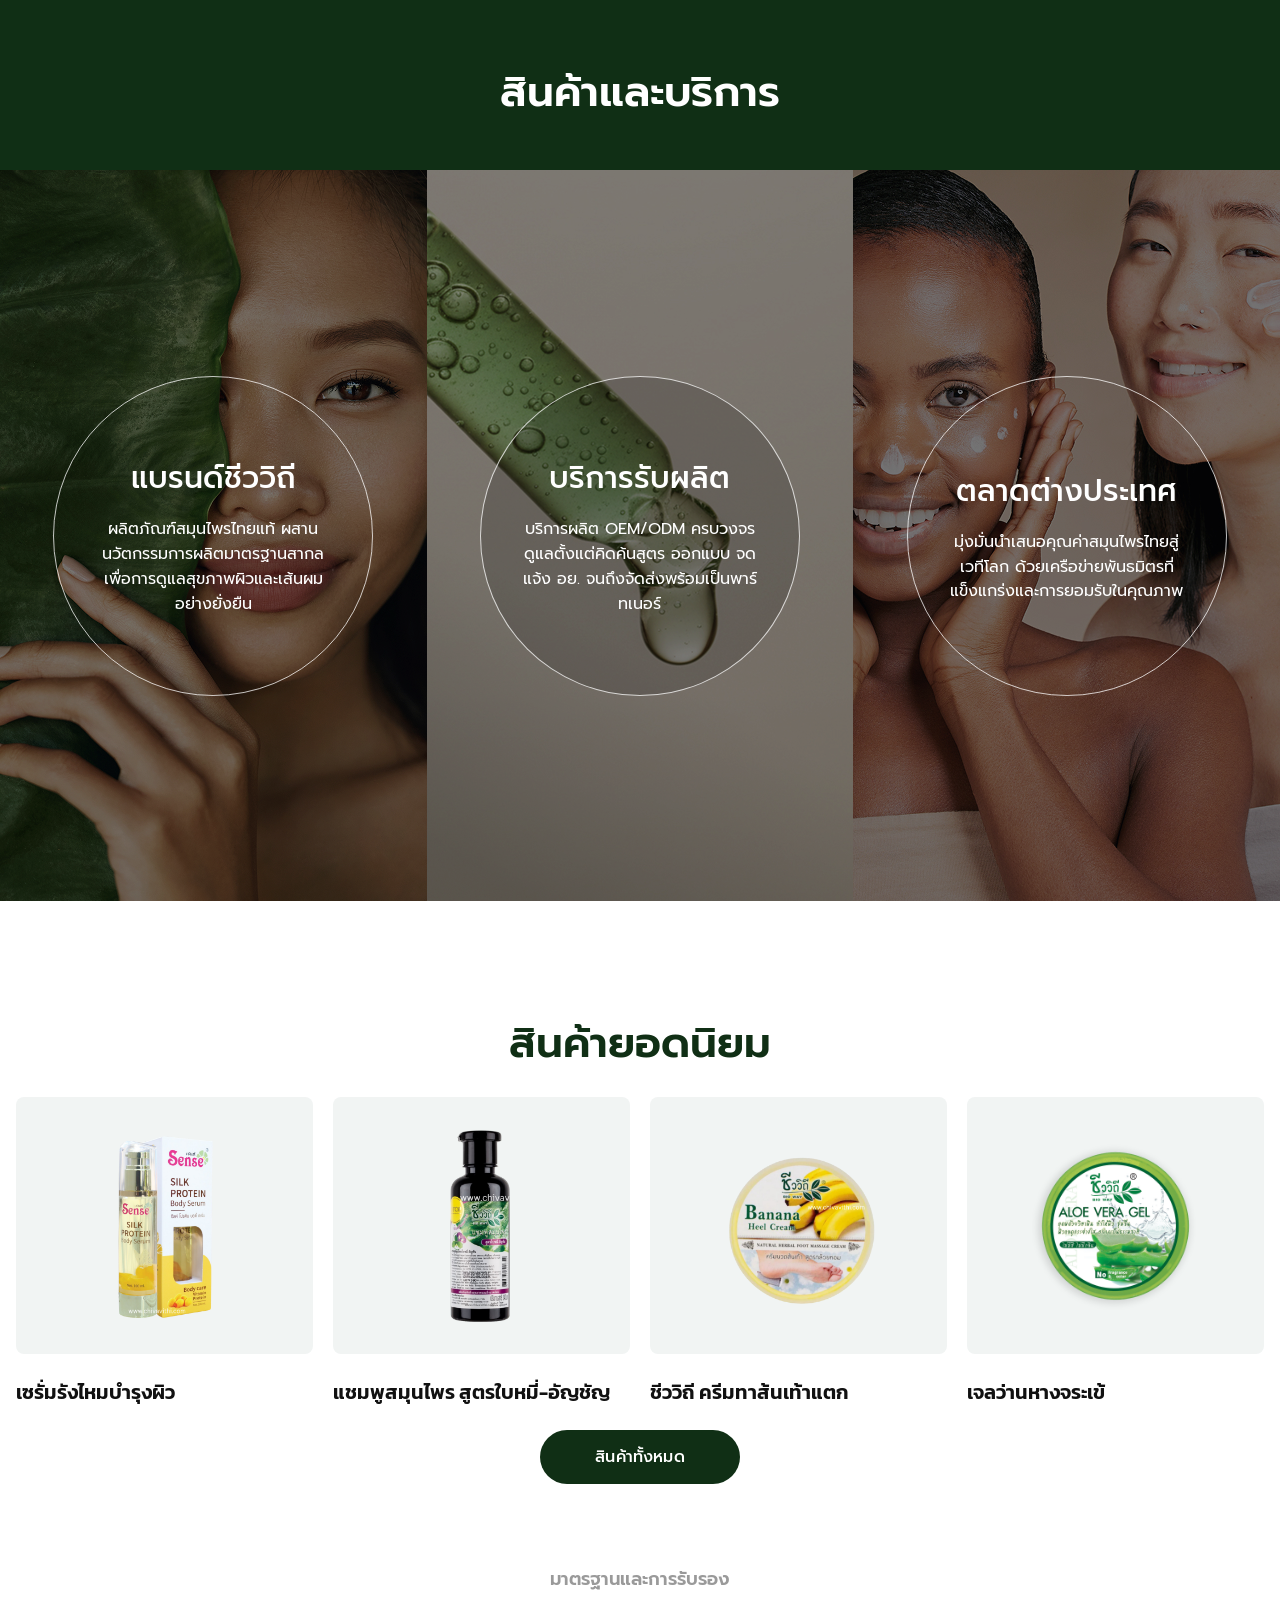
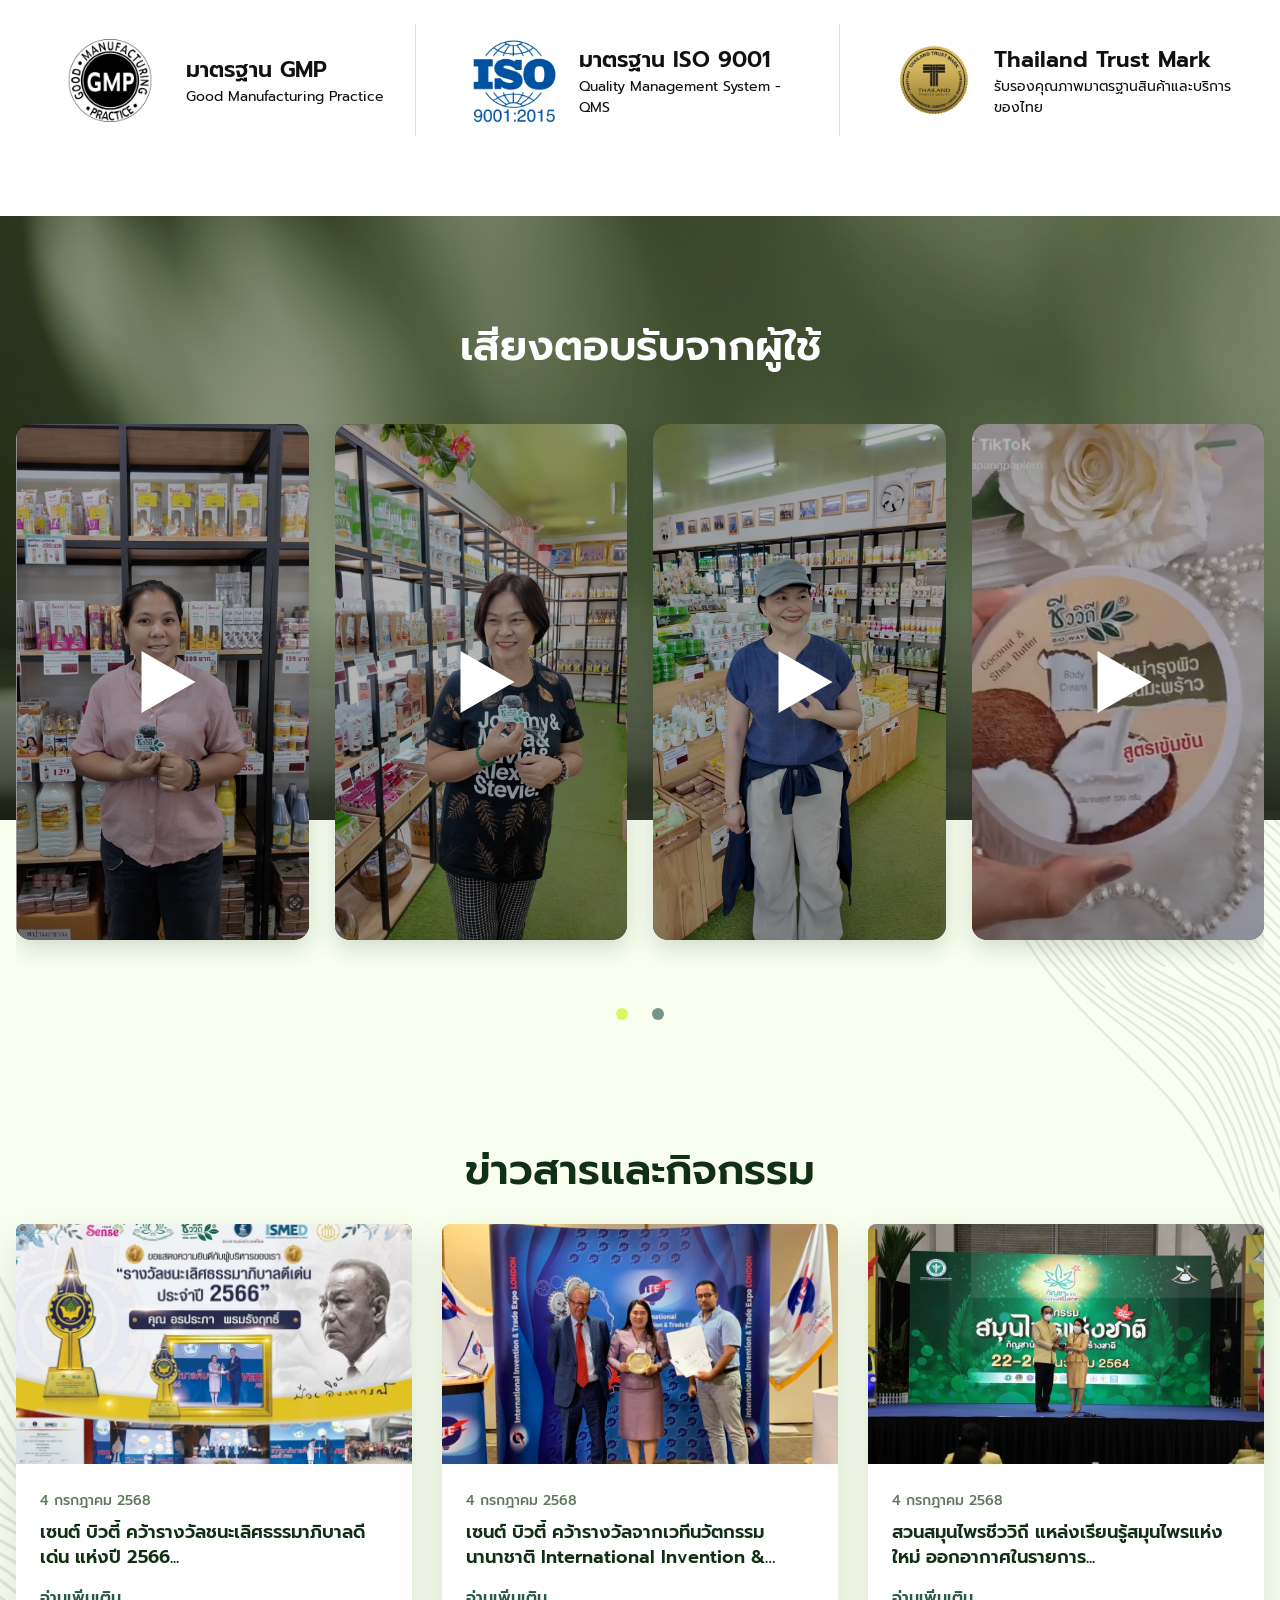
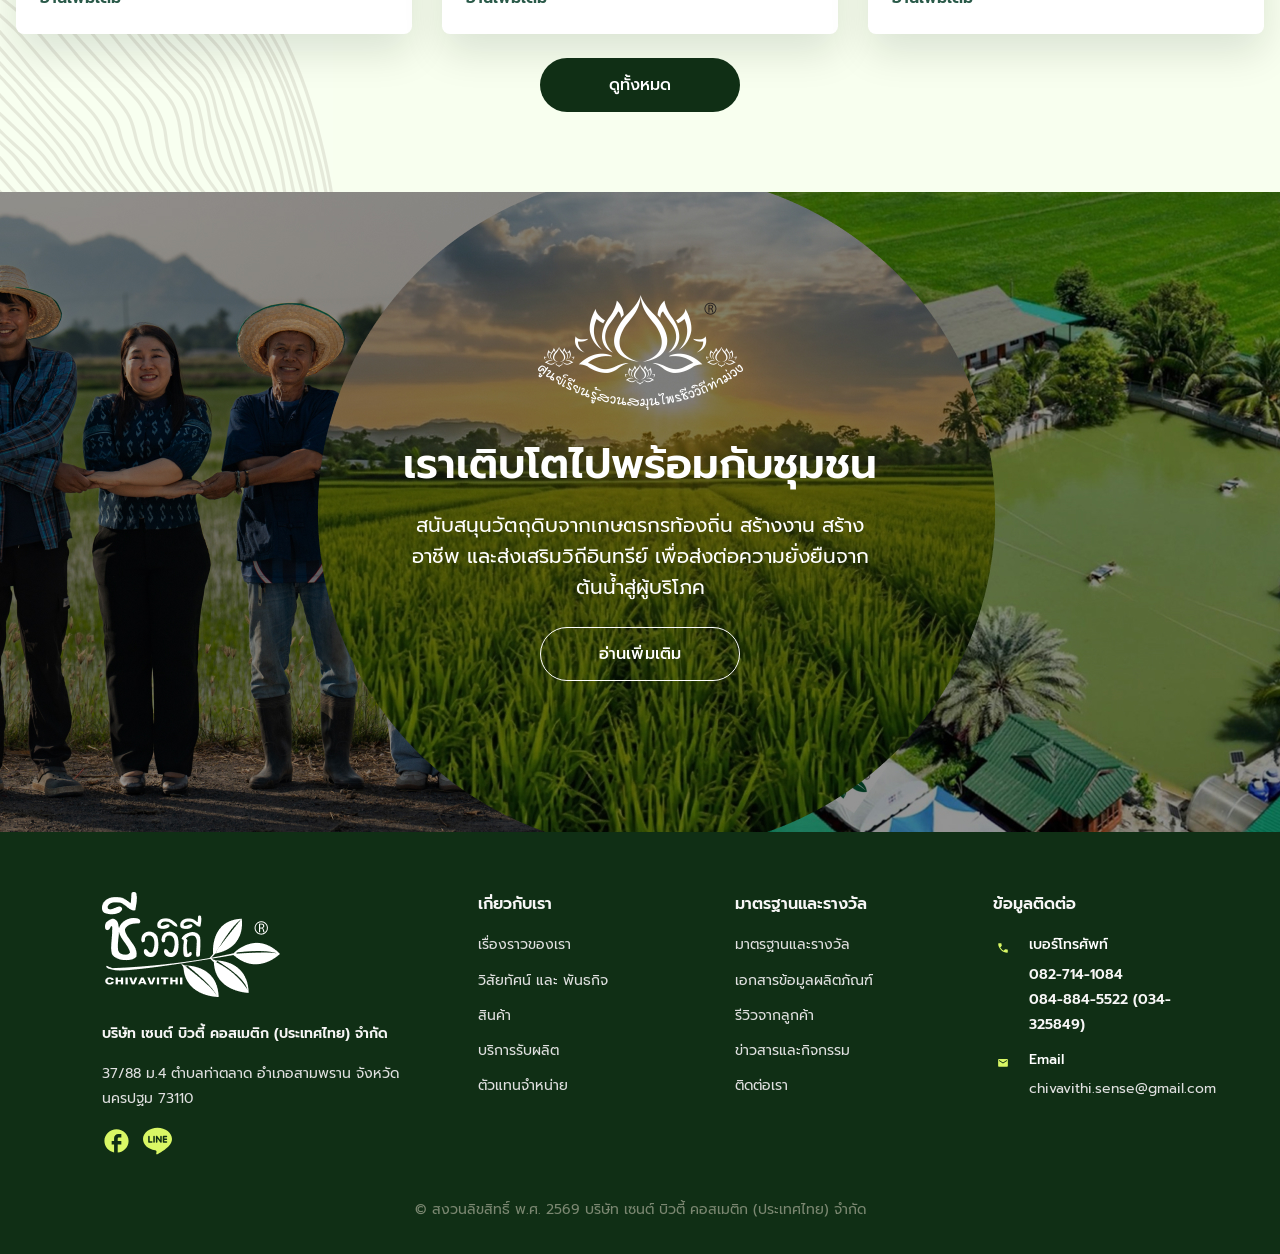
==== commit deaa2c6f: "Chivavithi" ====
--- a/index.html
+++ b/index.html
@@ -52,7 +52,7 @@
       </section>
 
       <section class="aloe-hero">
-        <div class="aloe-bg"></div>
+        <div class="aloe-bg-window"><div class="aloe-bg"></div></div>
         <div class="aloe-content">
           <h1>
             <span>ผสานคุณค่าภูมิปัญญาไทย</span>
@@ -91,6 +91,18 @@
               <article class="ingredient-card" tabindex="0">
                 <img src="assets/ingredient-07.jpg" alt="Butterfly pea" />
                 <span>BUTTERFLY PEA</span>
+              </article>
+              <article class="ingredient-card" tabindex="0">
+                <img src="assets/ingredient-08.jpg" alt="Turmeric" />
+                <span>TURMERIC</span>
+              </article>
+              <article class="ingredient-card" tabindex="0">
+                <img src="assets/ingredient-09.jpg" alt="Honey dipper" />
+                <span>HONEY</span>
+              </article>
+              <article class="ingredient-card" tabindex="0">
+                <img src="assets/ingredient-10.jpg" alt="Rice" />
+                <span>RICE</span>
               </article>
             </div>
           </div>
@@ -176,17 +188,28 @@
       </section>
 
       <section class="reviews" id="reviews">
+        <img class="review-decor-right" src="assets/element-line-right.svg" alt="" />
         <h2>เสียงตอบรับจากผู้ใช้</h2>
-        <div class="review-grid">
-          <button class="video-card" type="button" aria-label="เล่นวิดีโอรีวิว 1"><img src="assets/review-1.jpg" alt="" /><span></span></button>
-          <button class="video-card" type="button" aria-label="เล่นวิดีโอรีวิว 2"><img src="assets/review-2.jpg" alt="" /><span></span></button>
-          <button class="video-card" type="button" aria-label="เล่นวิดีโอรีวิว 3"><img src="assets/review-3.jpg" alt="" /><span></span></button>
-          <button class="video-card" type="button" aria-label="เล่นวิดีโอรีวิว 4"><img src="assets/review-4.jpg" alt="" /><span></span></button>
-        </div>
-        <div class="dots" aria-hidden="true"><i></i><i></i><i></i></div>
+        <div class="review-viewport" aria-label="วิดีโอรีวิวจากผู้ใช้">
+          <div class="review-track">
+            <button class="video-card" type="button" aria-label="เล่นวิดีโอรีวิว 1"><img src="assets/review-1.jpg" alt="" /><span></span></button>
+            <button class="video-card" type="button" aria-label="เล่นวิดีโอรีวิว 2"><img src="assets/review-2.jpg" alt="" /><span></span></button>
+            <button class="video-card" type="button" aria-label="เล่นวิดีโอรีวิว 3"><img src="assets/review-3.jpg" alt="" /><span></span></button>
+            <button class="video-card" type="button" aria-label="เล่นวิดีโอรีวิว 4"><img src="assets/review-4.jpg" alt="" /><span></span></button>
+            <button class="video-card" type="button" aria-label="เล่นวิดีโอรีวิว 5"><img src="assets/review-1.jpg" alt="" /><span></span></button>
+            <button class="video-card" type="button" aria-label="เล่นวิดีโอรีวิว 6"><img src="assets/review-2.jpg" alt="" /><span></span></button>
+            <button class="video-card" type="button" aria-label="เล่นวิดีโอรีวิว 7"><img src="assets/review-3.jpg" alt="" /><span></span></button>
+            <button class="video-card" type="button" aria-label="เล่นวิดีโอรีวิว 8"><img src="assets/review-4.jpg" alt="" /><span></span></button>
+          </div>
+        </div>
+        <div class="dots review-dots" aria-label="สไลด์รีวิว">
+          <button class="is-active" type="button" aria-label="ชุดรีวิว 1"></button>
+          <button type="button" aria-label="ชุดรีวิว 2"></button>
+        </div>
       </section>
 
       <section class="news" id="news">
+        <img class="news-decor news-decor-left" src="assets/element-line-left.svg" alt="" />
         <h2>ข่าวสารและกิจกรรม</h2>
         <div class="news-grid">
           <article class="news-card">
@@ -218,13 +241,9 @@
       </section>
 
       <section class="community" id="sustainability">
-        <div class="community-bg">
-          <img src="assets/community-5.jpg" alt="" />
-          <img src="assets/community-3.jpg" alt="" />
-          <img src="assets/community-4.jpg" alt="" />
-        </div>
+        <div class="community-bg"></div>
         <div class="community-circle">
-          <img src="assets/logo-footer.svg" alt="ชีววิถี" />
+          <img src="assets/logo-center.png" alt="ชีววิถี" />
           <h2>เราเติบโตไปพร้อมกับชุมชน</h2>
           <p>สนับสนุนวัตถุดิบจากเกษตรกรท้องถิ่น สร้างงาน สร้างอาชีพ และส่งเสริมวิถีอินทรีย์ เพื่อส่งต่อความยั่งยืนจากต้นน้ำสู่ผู้บริโภค</p>
           <a class="button button-outline" href="#sustainability">อ่านเพิ่มเติม</a>
@@ -235,7 +254,7 @@
     <footer class="footer" id="contact">
       <div class="footer-inner">
         <section class="footer-brand">
-          <img src="assets/logo-footer.svg" alt="ชีววิถี" />
+          <img src="assets/logo-w.png" alt="ชีววิถี" />
           <p><strong>บริษัท เซนต์ บิวตี้ คอสเมติก (ประเทศไทย) จำกัด</strong></p>
           <p>37/88 ม.4 ตำบลท่าตลาด อำเภอสามพราน จังหวัดนครปฐม 73110</p>
           <div class="social">
@@ -260,12 +279,22 @@
             <a href="#">ข่าวสารและกิจกรรม</a>
             <a href="#">ติดต่อเรา</a>
           </div>
-          <div>
+          <div class="contact-column">
             <h3>ข้อมูลติดต่อ</h3>
-            <p class="label">เบอร์โทรศัพท์</p>
-            <p class="phone">082-714-1084<br />084-884-5522 (034-325849)</p>
-            <p class="label">Email</p>
-            <p>chivavithi.sense@gmail.com</p>
+            <div class="contact-item">
+              <img src="assets/icon-phone.svg" alt="" />
+              <div>
+                <p class="label">เบอร์โทรศัพท์</p>
+                <p class="phone">082-714-1084<br />084-884-5522 (034-325849)</p>
+              </div>
+            </div>
+            <div class="contact-item">
+              <img src="assets/icon-mail.svg" alt="" />
+              <div>
+                <p class="label">Email</p>
+                <p>chivavithi.sense@gmail.com</p>
+              </div>
+            </div>
           </div>
         </nav>
       </div>
--- a/styles.css
+++ b/styles.css
@@ -151,50 +151,39 @@
 .aloe-hero {
   --ingredient-size: 234px;
   --ingredient-bottom-space: 96px;
-  --ingredient-split-offset: calc(var(--ingredient-bottom-space) + (var(--ingredient-size) / 2));
+  --ingredient-overlap: calc(var(--ingredient-size) / 2);
+  --ingredient-green-offset: calc(var(--ingredient-bottom-space) + var(--ingredient-overlap));
   position: relative;
   min-height: 850px;
   overflow: hidden;
-  background: #92928c;
+  background: var(--green);
   color: #fff;
 }
 
-.aloe-hero::after {
-  content: "";
-  position: absolute;
-  inset: 0;
-  background:
-    linear-gradient(90deg, rgba(0, 0, 0, 0.42), rgba(0, 0, 0, 0.42)),
-    linear-gradient(259deg, #e5e0cf 10%, rgba(239, 234, 217, 0) 27%),
-    linear-gradient(-89deg, rgba(239, 234, 217, 0) 65%, #e5e0cf 78%);
+.aloe-bg-window {
+  position: absolute;
+  inset: 0 0 var(--ingredient-green-offset);
+  overflow: hidden;
 }
 
 .aloe-bg {
   position: absolute;
-  inset: 0 0 var(--ingredient-split-offset);
-  background-image:
-    linear-gradient(70deg, rgba(0, 0, 0, 0) 39%, rgba(34, 57, 35, 0.3) 118%),
-    linear-gradient(178deg, rgba(0, 0, 0, 0) 39%, rgba(4, 4, 4, 0.8) 90%),
-    url("assets/hero-aloe.jpg");
+  inset: -140px 0;
+  background-image: url("assets/bg-about.jpg");
   background-position: center 48%;
   background-size: cover;
-}
-
-.aloe-bg::after {
-  content: "";
-  position: absolute;
-  left: 0;
-  right: 0;
-  bottom: calc(var(--ingredient-split-offset) * -1);
-  height: calc(var(--ingredient-split-offset) * 2);
-  background: var(--green);
+  transform: translateY(var(--about-parallax, 0px)) scale(1.04);
+  will-change: transform;
 }
 
 .aloe-content {
   position: relative;
   z-index: 2;
-  display: grid;
-  place-items: center;
+  display: flex;
+  flex-direction: column;
+  align-items: center;
+  justify-content: center;
+  gap: 40px;
   min-height: 542px;
   padding: 96px 24px 24px;
   text-align: center;
@@ -206,7 +195,7 @@
   flex-direction: column;
   align-items: center;
   max-width: 900px;
-  margin: 0 0 28px;
+  margin: 0;
   font-weight: 500;
   line-height: 1;
 }
@@ -232,6 +221,7 @@
   font-size: 16px;
   font-weight: 500;
   letter-spacing: 0.01em;
+  transition: color 180ms ease, background-color 180ms ease, border-color 180ms ease, box-shadow 180ms ease, transform 180ms ease;
 }
 
 .button-outline {
@@ -244,15 +234,29 @@
   background: var(--green);
 }
 
+.button-outline:hover,
+.button-outline:focus-visible,
+.button-green:hover,
+.button-green:focus-visible {
+  color: var(--green);
+  border-color: #d9f765;
+  background: #d9f765;
+  box-shadow: 0 10px 22px rgba(12, 28, 17, 0.14);
+  transform: translateY(-2px);
+}
+
 .ingredient-carousel {
-  position: relative;
+  position: absolute;
   z-index: 3;
+  right: 0;
+  bottom: var(--ingredient-bottom-space);
+  left: 0;
   display: flex;
   align-items: center;
   justify-content: center;
   max-width: var(--max);
   margin: 0 auto;
-  padding: 0 16px var(--ingredient-bottom-space);
+  padding: 0 16px;
 }
 
 .ingredient-viewport {
@@ -353,6 +357,14 @@
   font-size: 32px;
   line-height: 1;
   cursor: pointer;
+  transition: background-color 180ms ease, box-shadow 180ms ease, transform 180ms ease;
+}
+
+.round-arrow:hover:not(:disabled),
+.round-arrow:focus-visible:not(:disabled) {
+  background: #d9f765;
+  box-shadow: 0 10px 20px rgba(12, 28, 17, 0.16);
+  transform: translateY(-2px);
 }
 
 .round-arrow.prev {
@@ -410,6 +422,12 @@
   width: 100%;
   height: 100%;
   object-fit: cover;
+  transition: transform 420ms ease;
+}
+
+.service-panel:hover > img,
+.service-panel:focus-visible > img {
+  transform: scale(1.04);
 }
 
 .service-panel::after {
@@ -456,14 +474,13 @@
 }
 
 .circle-copy::after {
-  content: "→";
+  content: "";
   display: block;
+  width: 40px;
   height: 0;
   overflow: hidden;
-  margin-top: 0;
-  font-size: 42px;
-  font-weight: 400;
-  line-height: 1;
+  margin: 0 auto;
+  background: url("assets/icon-arrow.png") center / contain no-repeat;
   opacity: 0;
   transition:
     height 180ms ease,
@@ -480,7 +497,7 @@
 
 .service-panel:hover .circle-copy::after,
 .service-panel:focus-visible .circle-copy::after {
-  height: 42px;
+  height: 40px;
   margin-top: 20px;
   opacity: 1;
 }
@@ -571,20 +588,68 @@
   font-size: 14px;
 }
 
+.reviews,
+.news {
+  --review-overlap: 240px;
+}
+
 .reviews {
   position: relative;
-  padding: 100px 16px 80px;
-  background:
-    linear-gradient(rgba(16, 47, 21, 0.72), rgba(16, 47, 21, 0.72)),
-    url("assets/hero-banner.jpg") center / cover;
-}
-
-.review-grid {
-  display: grid;
-  grid-template-columns: repeat(4, minmax(0, 1fr));
-  gap: 26px;
+  z-index: 2;
+  padding: 100px 16px 40px;
+  background: #f8ffef;
+}
+
+.review-decor-right {
+  position: absolute;
+  z-index: 0;
+  top: calc(100% - var(--review-overlap));
+  right: 0;
+  width: min(26vw, 360px);
+  height: auto;
+  pointer-events: none;
+}
+
+.reviews::before {
+  content: "";
+  position: absolute;
+  z-index: -1;
+  inset: 0 0 var(--review-overlap);
+  background: url("assets/bg-review.jpg") center / auto 100% no-repeat;
+}
+
+.review-viewport {
+  position: relative;
+  z-index: 2;
   max-width: 1291px;
   margin: 0 auto;
+  padding: 0 0 28px;
+  overflow-x: auto;
+  overflow-y: visible;
+  scroll-behavior: smooth;
+  scroll-snap-type: x mandatory;
+  scrollbar-width: none;
+  cursor: grab;
+  user-select: none;
+}
+
+.review-viewport::-webkit-scrollbar {
+  display: none;
+}
+
+.review-viewport.is-dragging {
+  cursor: grabbing;
+  scroll-behavior: auto;
+}
+
+.review-track {
+  display: flex;
+  gap: 26px;
+}
+
+.review-track .video-card {
+  flex: 0 0 calc((100% - 78px) / 4);
+  scroll-snap-align: start;
 }
 
 .video-card {
@@ -595,7 +660,15 @@
   border-radius: 15px;
   padding: 0;
   background: #000;
+  box-shadow: 0 8px 24px rgba(12, 28, 17, 0.16);
   cursor: pointer;
+  transition: box-shadow 180ms ease, transform 180ms ease;
+}
+
+.video-card:hover,
+.video-card:focus-visible {
+  box-shadow: 0 12px 26px rgba(12, 28, 17, 0.2);
+  transform: translateY(-3px);
 }
 
 .video-card img {
@@ -618,31 +691,62 @@
 }
 
 .dots {
+  position: relative;
+  z-index: 2;
   display: flex;
   justify-content: center;
   gap: 24px;
   margin-top: 40px;
 }
 
-.dots i {
+.dots i,
+.dots button {
   width: 12px;
   height: 12px;
+  border: 0;
   border-radius: 50%;
+  padding: 0;
   background: #78938c;
-}
-
-.dots i:first-child {
+  transition: background-color 180ms ease, transform 180ms ease;
+}
+
+.dots button:hover,
+.dots button:focus-visible {
   background: #d9f765;
+  transform: scale(1.18);
+}
+
+.dots i:first-child,
+.dots button.is-active {
+  background: #d9f765;
 }
 
 .news {
+  position: relative;
   max-width: none;
-  margin: 0;
-  padding: 80px max(16px, calc((100vw - var(--max)) / 2));
-  background-color: #f8ffef;
-  background-image:
-    repeating-radial-gradient(circle at 0 100%, transparent 0 18px, rgba(42, 90, 73, 0.08) 18px 20px);
+  margin: calc(var(--review-overlap, 0px) * -1) 0 0;
+  overflow: clip;
+  padding: calc(80px + var(--review-overlap, 0px)) max(16px, calc((100vw - var(--max)) / 2)) 80px;
+  background: #f8ffef;
   text-align: center;
+}
+
+.news > *:not(.news-decor) {
+  position: relative;
+  z-index: 1;
+}
+
+.news-decor {
+  position: absolute;
+  z-index: 0;
+  width: min(26vw, 360px);
+  height: auto;
+  pointer-events: none;
+}
+
+.news-decor-left {
+  bottom: 0;
+  left: 0;
 }
 
 .news-grid {
@@ -657,7 +761,7 @@
   overflow: hidden;
   border-radius: 8px;
   background: #fff;
-  box-shadow: 0 1px 5px rgba(0, 0, 0, 0.1);
+  box-shadow: 0 18px 40px rgba(12, 28, 17, 0.12);
 }
 
 .news-image {
@@ -707,29 +811,16 @@
 
 .community {
   position: relative;
-  min-height: 640px;
+  min-height: 560px;
   overflow: hidden;
   color: #fff;
 }
 
-.community::after {
-  content: "";
+
+.community-bg {
   position: absolute;
   inset: 0;
-  background: rgba(0, 0, 0, 0.42);
-}
-
-.community-bg {
-  position: absolute;
-  inset: 0;
-  display: grid;
-  grid-template-columns: 33% 34% 33%;
-}
-
-.community-bg img {
-  width: 100%;
-  height: 100%;
-  object-fit: cover;
+  background: url("assets/bg-csr.jpg") center / cover no-repeat;
 }
 
 .community-circle {
@@ -739,12 +830,10 @@
   flex-direction: column;
   align-items: center;
   justify-content: center;
-  width: min(798px, 86vw);
+  width: min(720px, 82vw);
   aspect-ratio: 1;
-  margin: -79px auto 0;
-  padding: 120px 140px 90px;
-  border-radius: 50%;
-  background: rgba(0, 0, 0, 0.36);
+  margin: -80px auto 0;
+  padding: 104px 120px 72px;
   text-align: center;
 }
 
@@ -832,9 +921,31 @@
 }
 
 .footer-nav .label {
-  margin: 8px 0 0;
+  margin: 0;
   color: #fff;
   font-weight: 500;
+}
+
+.contact-column {
+  gap: 18px;
+}
+
+.contact-item {
+  display: flex;
+  flex-direction: row !important;
+  align-items: flex-start;
+  gap: 16px !important;
+}
+
+.contact-item > img {
+  flex: 0 0 auto;
+  width: 20px;
+  height: 20px;
+  margin-top: 6px;
+}
+
+.contact-item > div {
+  gap: 4px !important;
 }
 
 .footer-nav p {
@@ -863,18 +974,13 @@
     padding-bottom: 8px;
   }
 
-  .ingredient-viewport,
-  .review-grid {
+  .ingredient-viewport {
     overflow-x: auto;
     padding-bottom: 8px;
   }
 
-  .review-grid {
-    display: flex;
-  }
-
-  .video-card {
-    flex: 0 0 303px;
+  .review-track .video-card {
+    flex-basis: min(30vw, 303px);
   }
 
   .product-grid,
@@ -914,6 +1020,7 @@
 
   .aloe-content {
     min-height: 416px;
+    gap: 28px;
     padding-top: 72px;
   }
 
@@ -927,9 +1034,6 @@
     line-height: 36px;
   }
 
-  .ingredient-carousel {
-    padding-bottom: var(--ingredient-bottom-space);
-  }
 
   .ingredient-viewport {
     width: calc(100vw - 32px);
@@ -939,6 +1043,10 @@
     flex-basis: 190px;
     width: 190px;
     height: 190px;
+  }
+
+  .review-track .video-card {
+    flex-basis: min(78vw, 300px);
   }
 
   .service-grid,
@@ -974,13 +1082,6 @@
     min-height: 620px;
   }
 
-  .community-bg {
-    grid-template-columns: 1fr;
-  }
-
-  .community-bg img:not(:nth-child(2)) {
-    display: none;
-  }
 
   .community-circle {
     width: min(580px, 94vw);
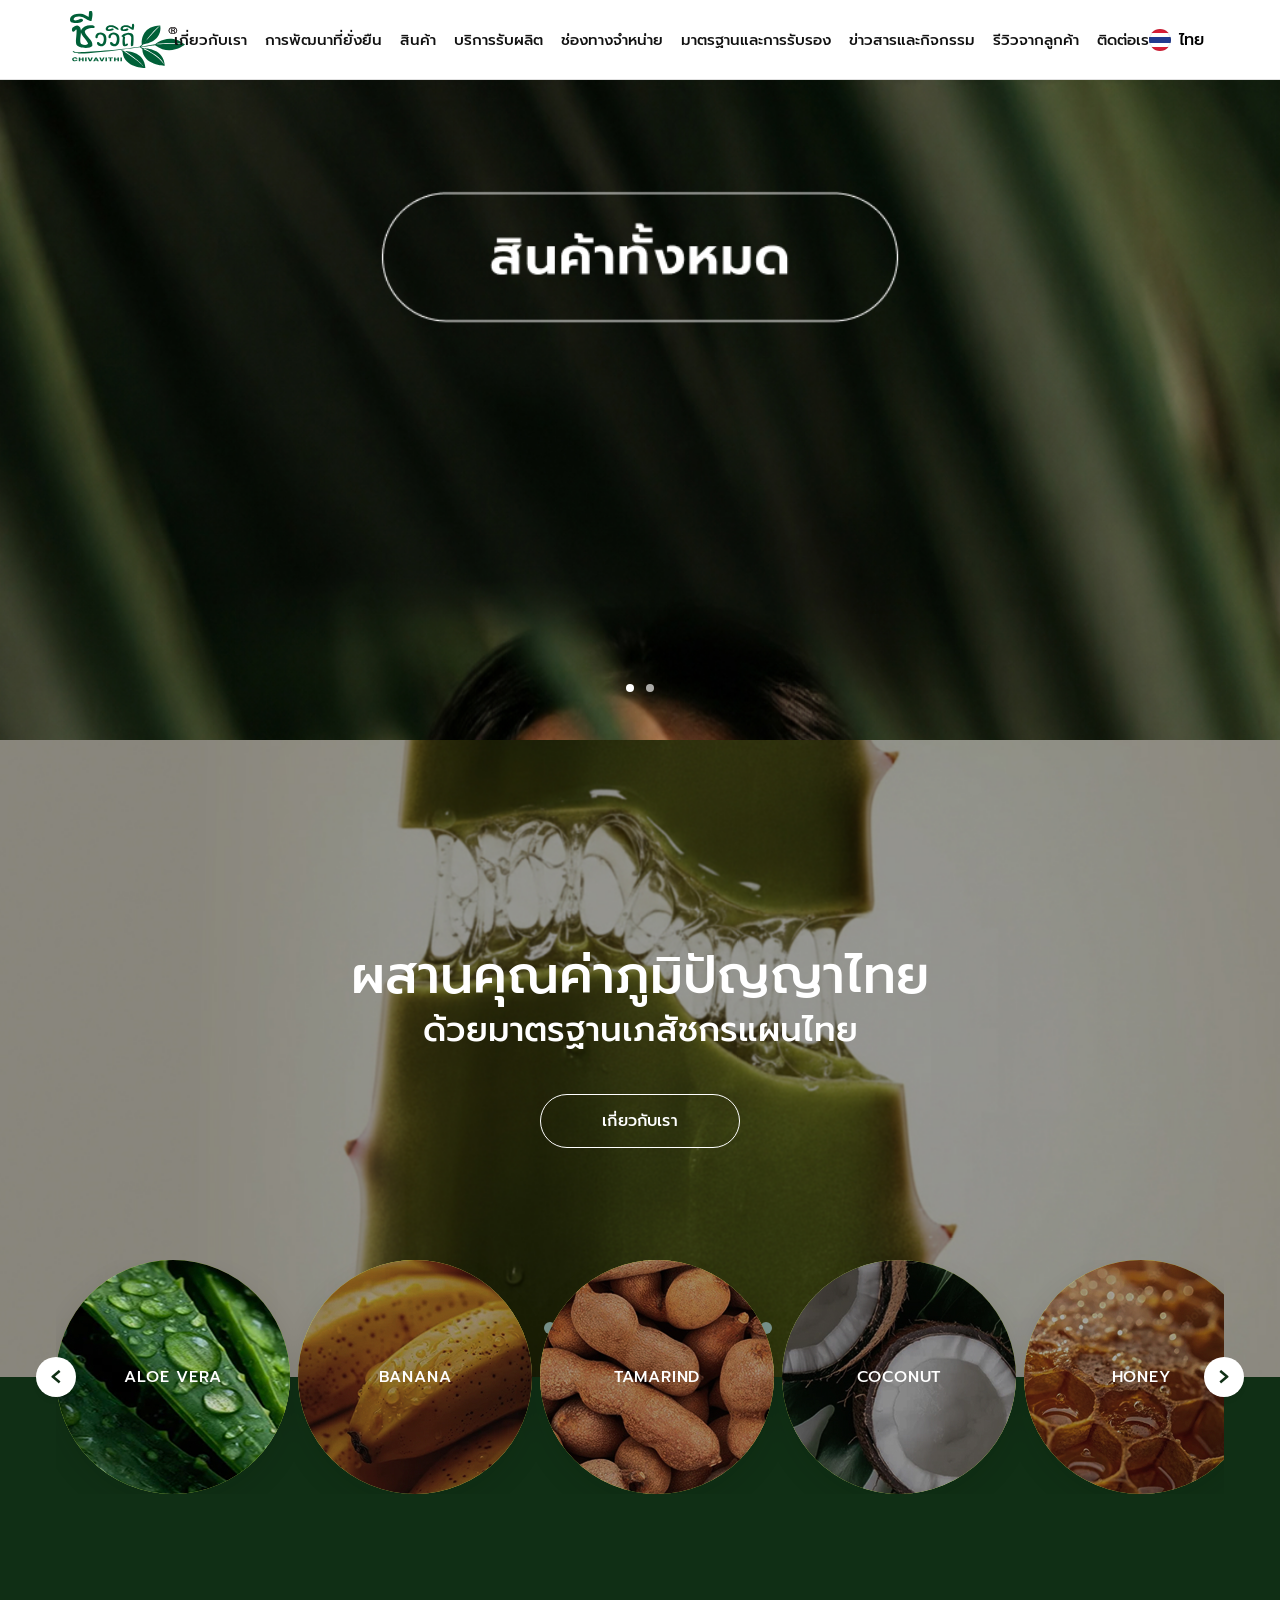
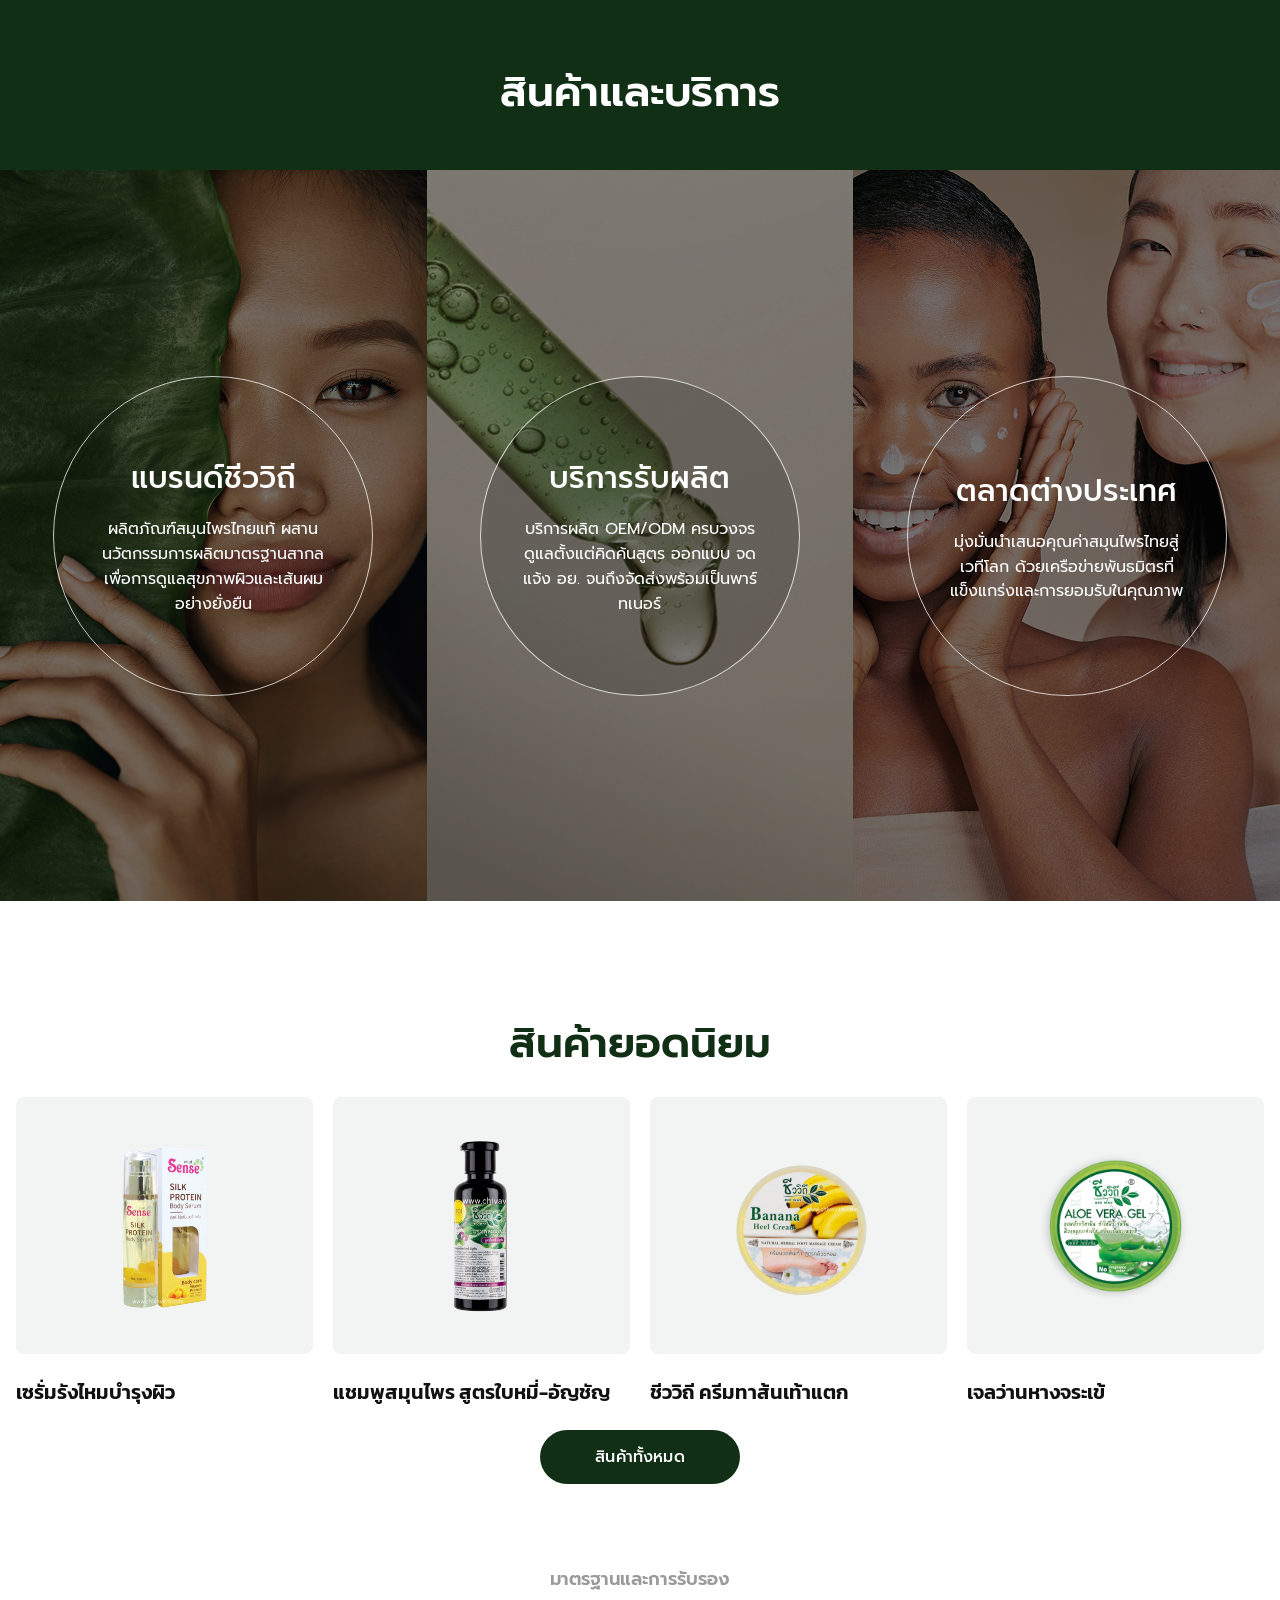
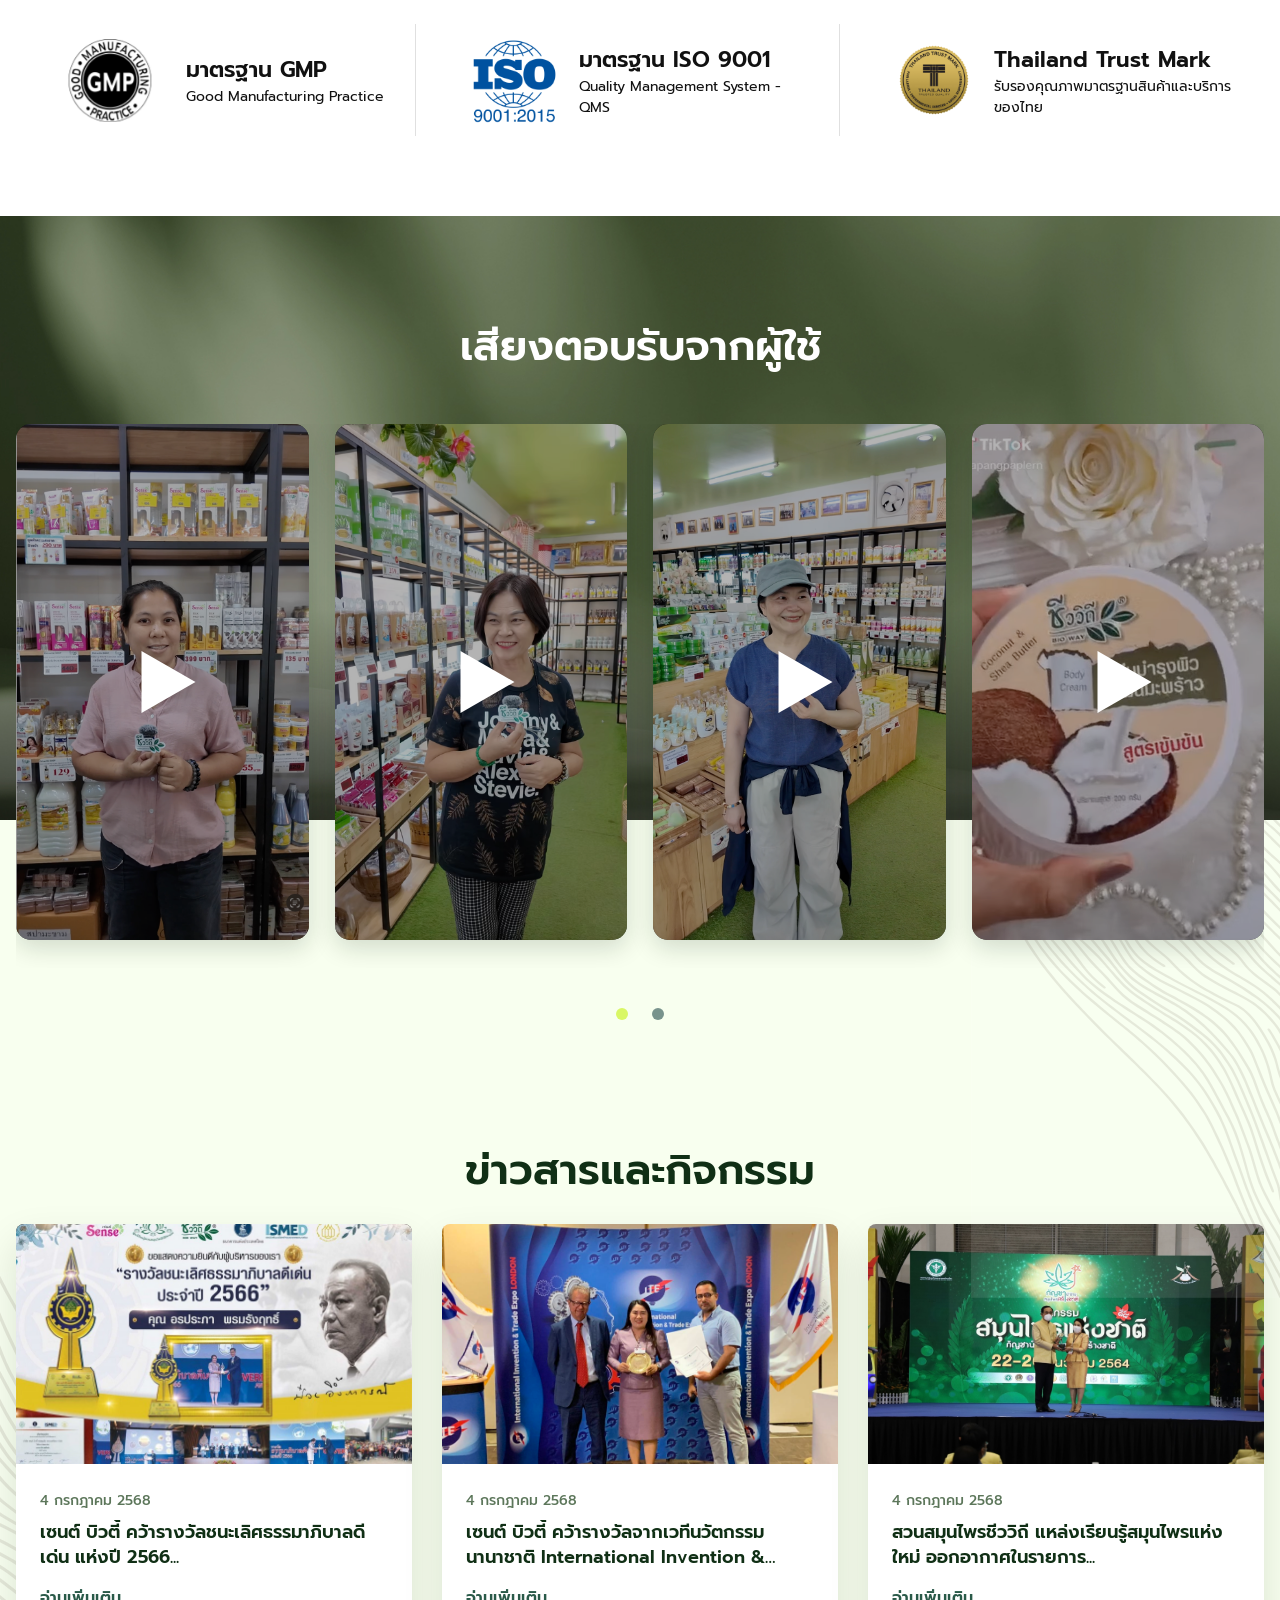
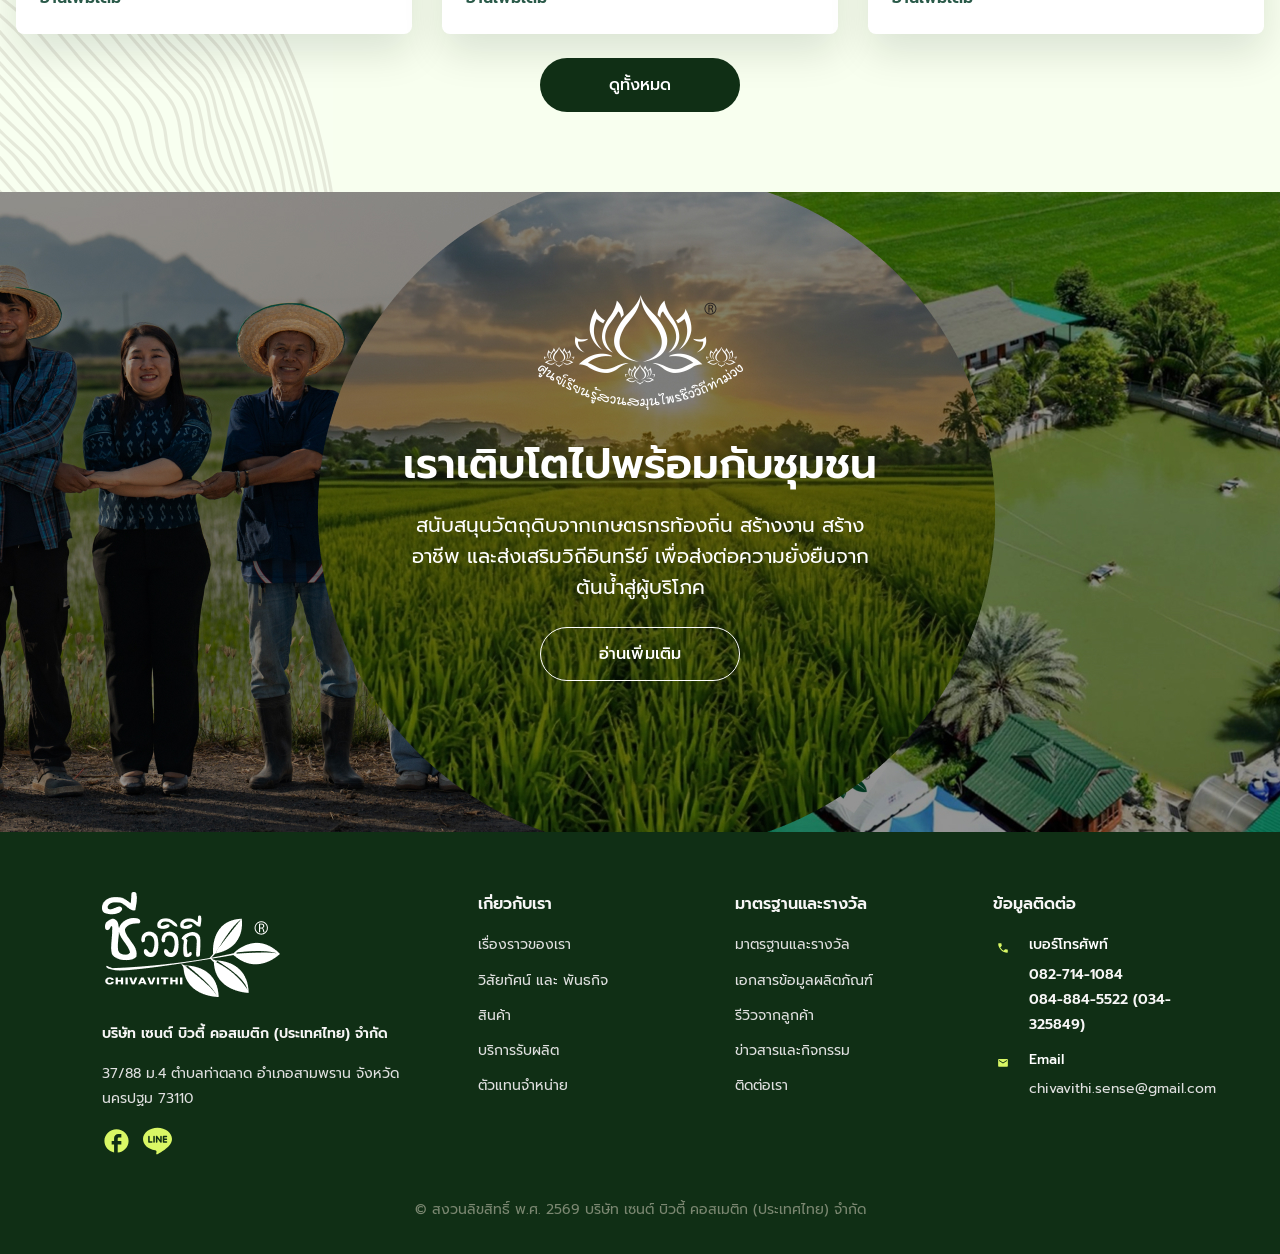
==== commit 5aca97bd: "Chivavithi" ====
--- a/index.html
+++ b/index.html
@@ -14,6 +14,11 @@
       <a class="brand" href="#" aria-label="ชีววิถี">
         <img src="assets/logo-nav.svg" alt="ชีววิถี" />
       </a>
+      <button class="menu-toggle" type="button" aria-label="เปิดเมนู" aria-expanded="false">
+        <span></span>
+        <span></span>
+        <span></span>
+      </button>
       <nav class="nav-links" aria-label="Main navigation">
         <a href="#about">เกี่ยวกับเรา</a>
         <a href="#sustainability">การพัฒนาที่ยั่งยืน</a>
@@ -108,6 +113,7 @@
           </div>
           <button class="round-arrow next" type="button" aria-label="ถัดไป">›</button>
         </div>
+        <div class="dots ingredient-dots" aria-label="สไลด์วัตถุดิบ"></div>
       </section>
 
       <section class="services-band" id="services">
--- a/styles.css
+++ b/styles.css
@@ -71,6 +71,10 @@
   font-size: 15px;
   font-weight: 500;
   white-space: nowrap;
+}
+
+.menu-toggle {
+  display: none;
 }
 
 .language {
@@ -528,13 +532,16 @@
   display: grid;
   place-items: center;
   height: 257px;
+  overflow: hidden;
   border-radius: 8px;
+  padding: 16px;
   background: var(--soft);
 }
 
 .product-image img {
+  width: auto;
   max-width: 72%;
-  max-height: 86%;
+  max-height: 100%;
   object-fit: contain;
 }
 
@@ -690,6 +697,10 @@
   transform: translate(-38%, -50%);
 }
 
+.ingredient-dots {
+  display: none;
+}
+
 .dots {
   position: relative;
   z-index: 2;
@@ -1012,6 +1023,10 @@
     height: 520px;
   }
 
+  .community-bg {
+    background-image: url("assets/bg-csr-mb.jpg");
+  }
+
   .aloe-hero {
     --ingredient-size: 190px;
     --ingredient-bottom-space: 72px;
@@ -1100,8 +1115,44 @@
 
 @media (max-width: 560px) {
   .site-header {
+    position: sticky;
     min-height: 72px;
+    gap: 12px;
     padding: 8px 16px;
+  }
+
+  .menu-toggle {
+    order: 2;
+    display: inline-grid;
+    gap: 4px;
+    width: 38px;
+    height: 38px;
+    margin-left: auto;
+    border: 0;
+    background: transparent;
+    place-content: center;
+    cursor: pointer;
+  }
+
+  .menu-toggle span {
+    display: block;
+    width: 22px;
+    height: 2px;
+    border-radius: 999px;
+    background: var(--green);
+    transition: transform 180ms ease, opacity 180ms ease;
+  }
+
+  .site-header.menu-open .menu-toggle span:nth-child(1) {
+    transform: translateY(6px) rotate(45deg);
+  }
+
+  .site-header.menu-open .menu-toggle span:nth-child(2) {
+    opacity: 0;
+  }
+
+  .site-header.menu-open .menu-toggle span:nth-child(3) {
+    transform: translateY(-6px) rotate(-45deg);
   }
 
   .brand {
@@ -1113,9 +1164,31 @@
     height: 54px;
   }
 
+  .language {
+    order: 3;
+  }
+
   .nav-links {
-    gap: 14px;
+    order: 4;
+    flex-basis: 100%;
+    display: none;
+    flex-direction: column;
+    align-items: flex-start;
+    gap: 0;
+    overflow: visible;
+    padding: 8px 0 4px;
     font-size: 14px;
+    white-space: normal;
+  }
+
+  .site-header.menu-open .nav-links {
+    display: flex;
+  }
+
+  .nav-links a {
+    width: 100%;
+    padding: 12px 0;
+    border-top: 1px solid #e8e8e8;
   }
 
   .hero-banner {
@@ -1142,6 +1215,16 @@
     display: none;
   }
 
+  .ingredient-dots {
+    position: absolute;
+    z-index: 4;
+    right: 0;
+    bottom: 28px;
+    left: 0;
+    display: flex;
+    margin-top: 0;
+  }
+
   .circle-copy {
     width: min(82%, 320px);
     padding: 34px;
@@ -1157,6 +1240,15 @@
 
   .product-image {
     height: 230px;
+    padding: 20px;
+  }
+
+  .product-grid {
+    gap: 16px;
+  }
+
+  .product-image img {
+    max-width: min(68%, 170px);
   }
 
   .footer {
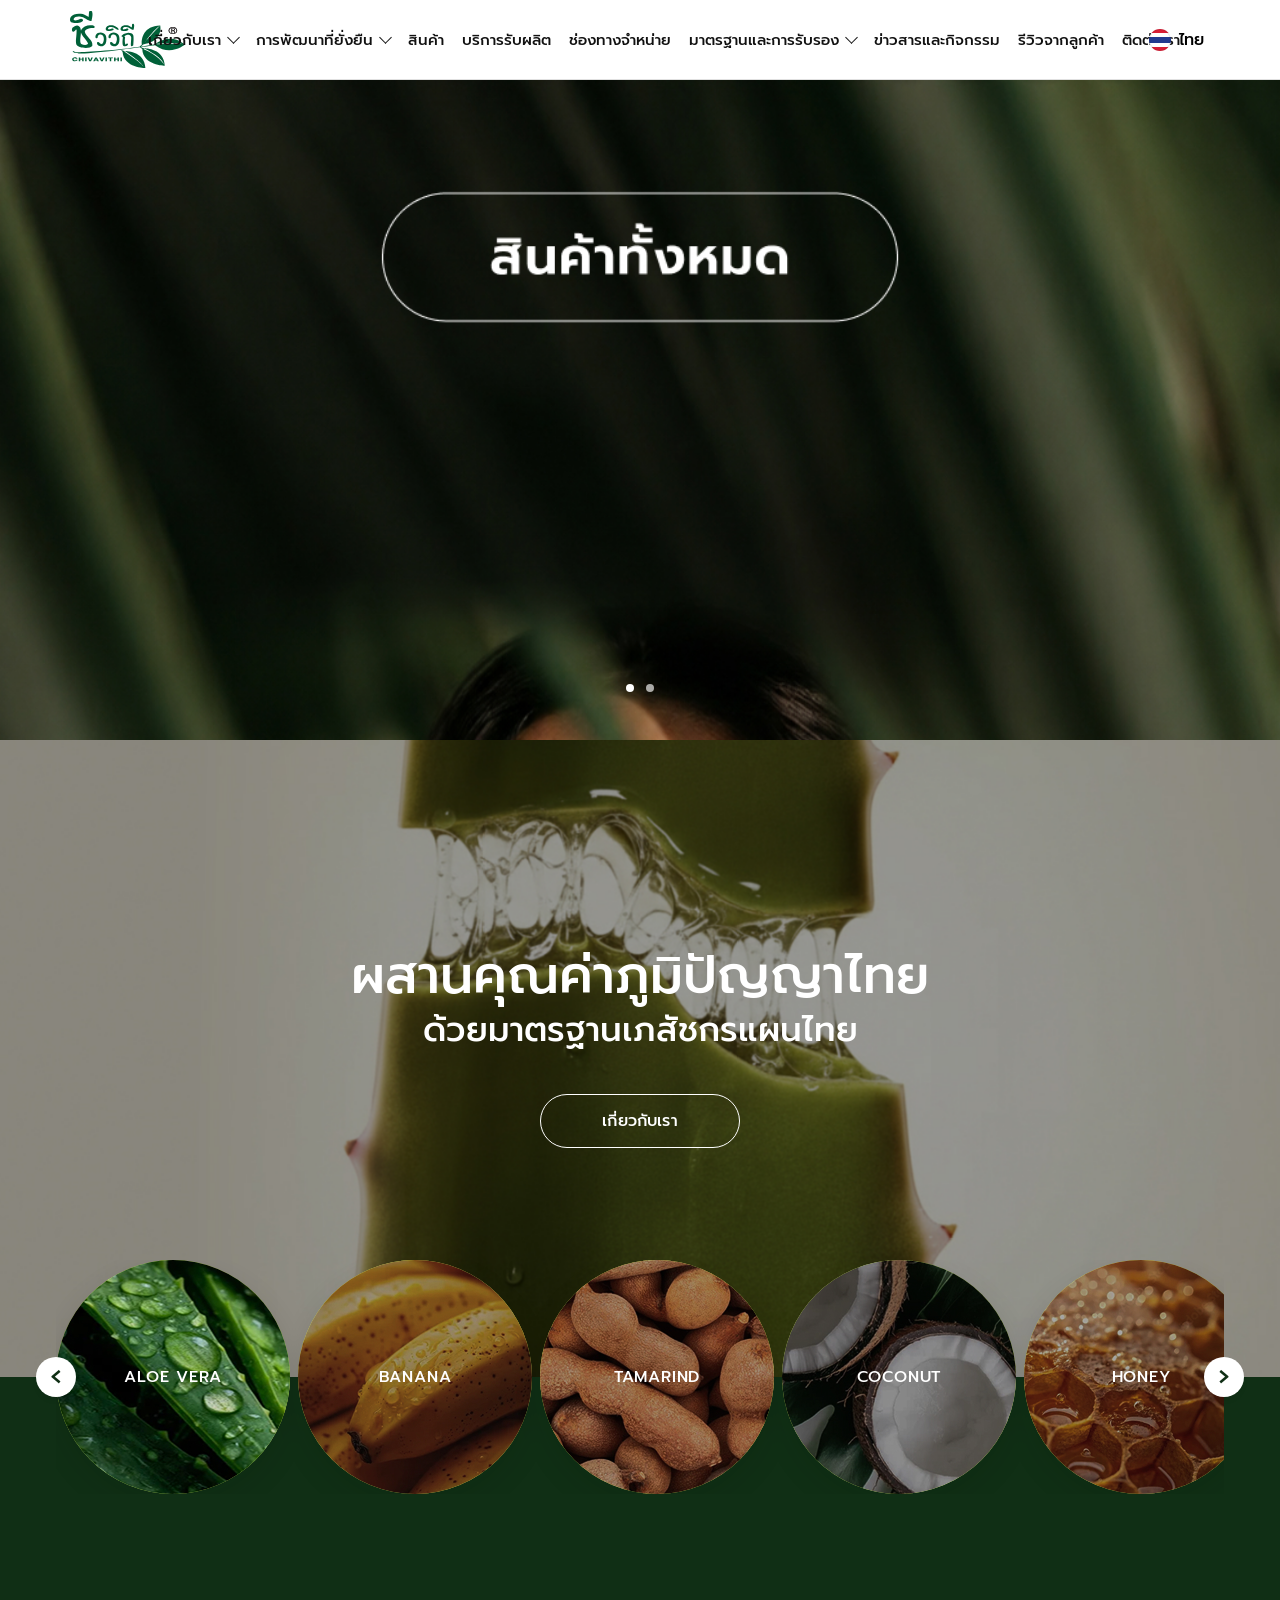
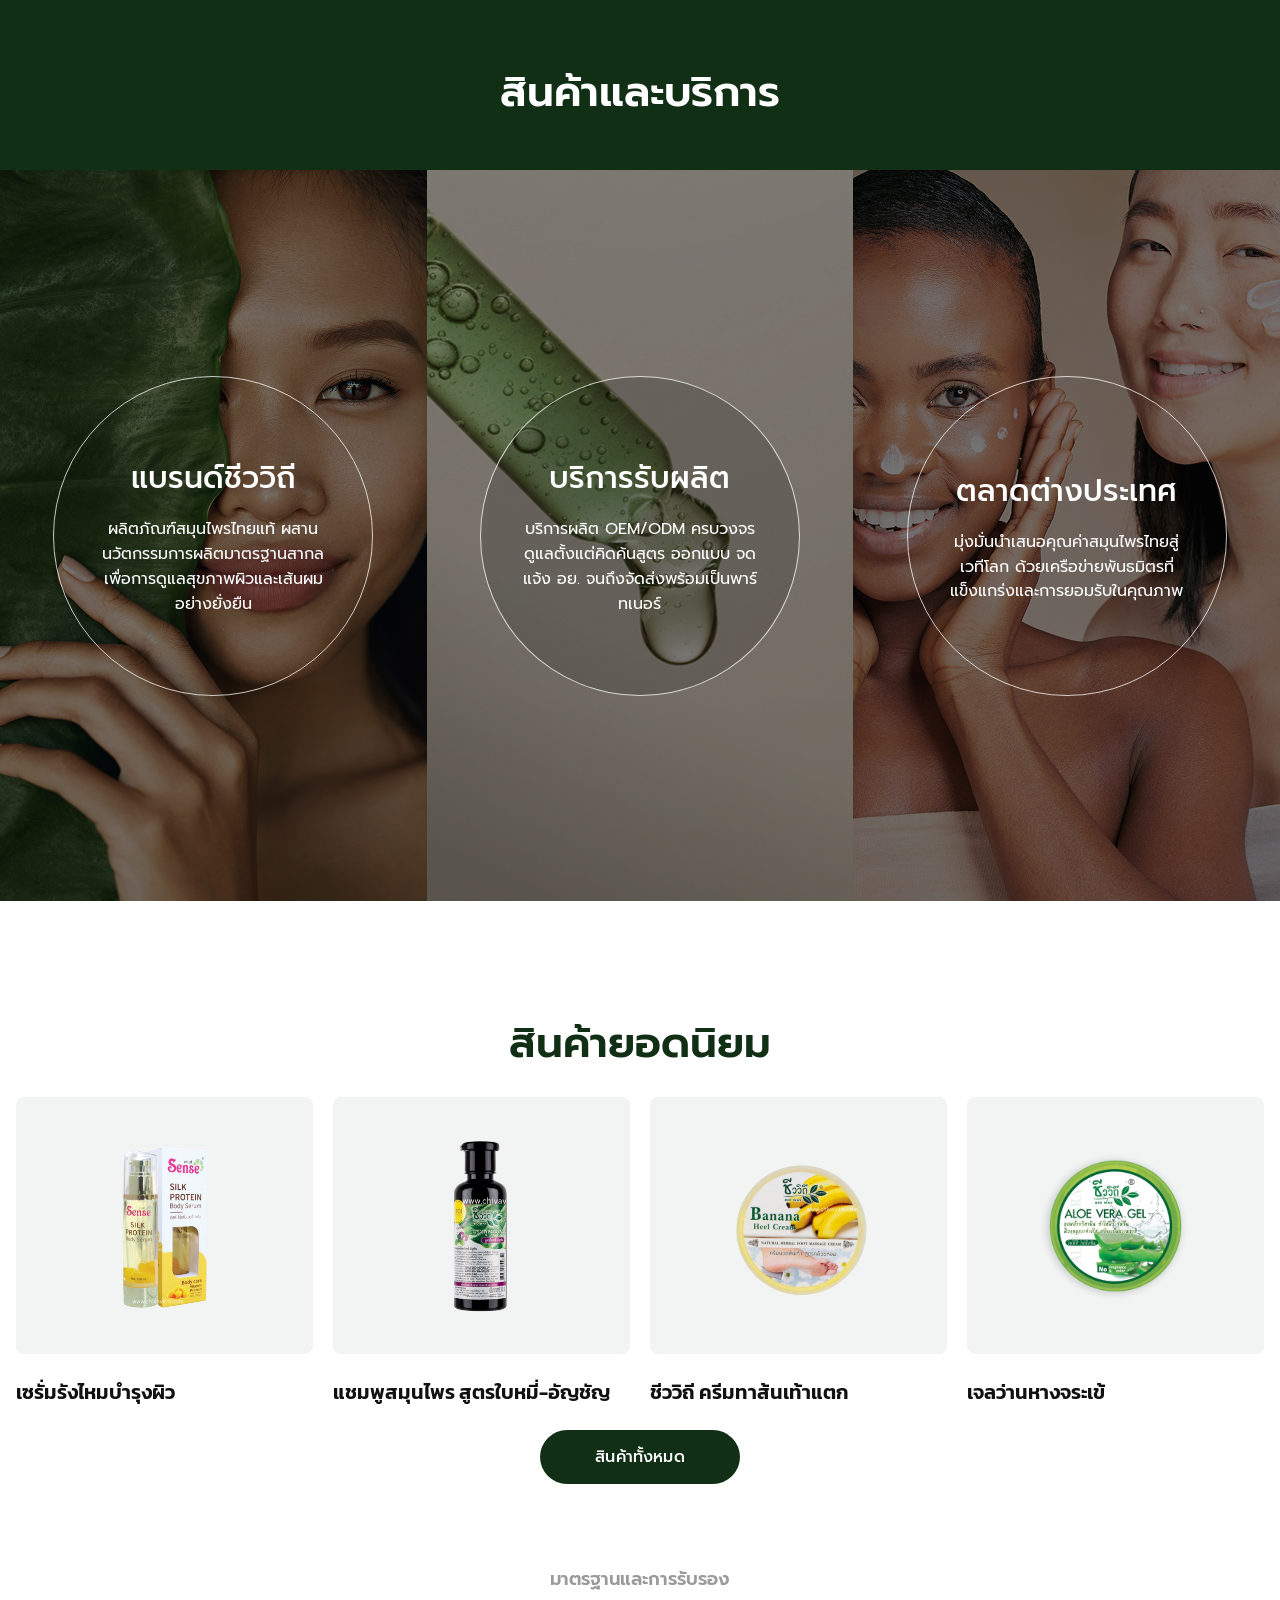
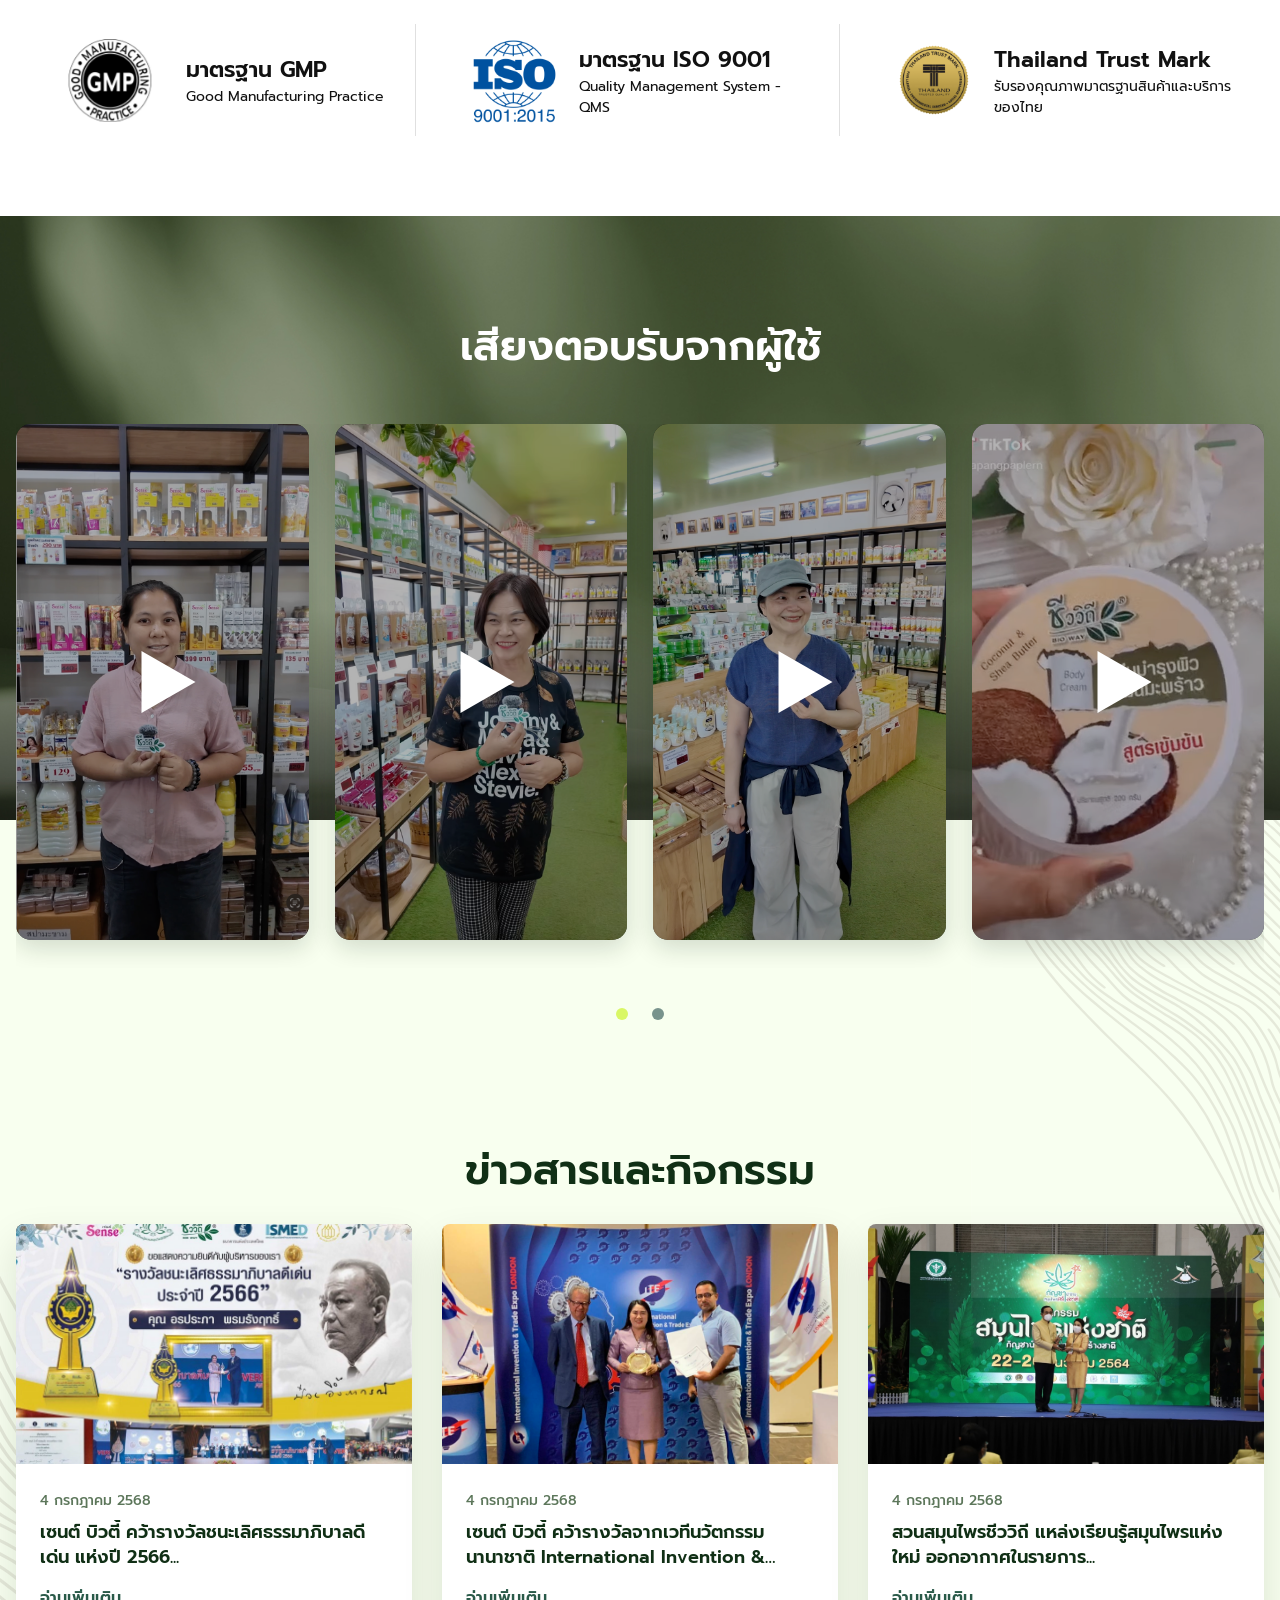
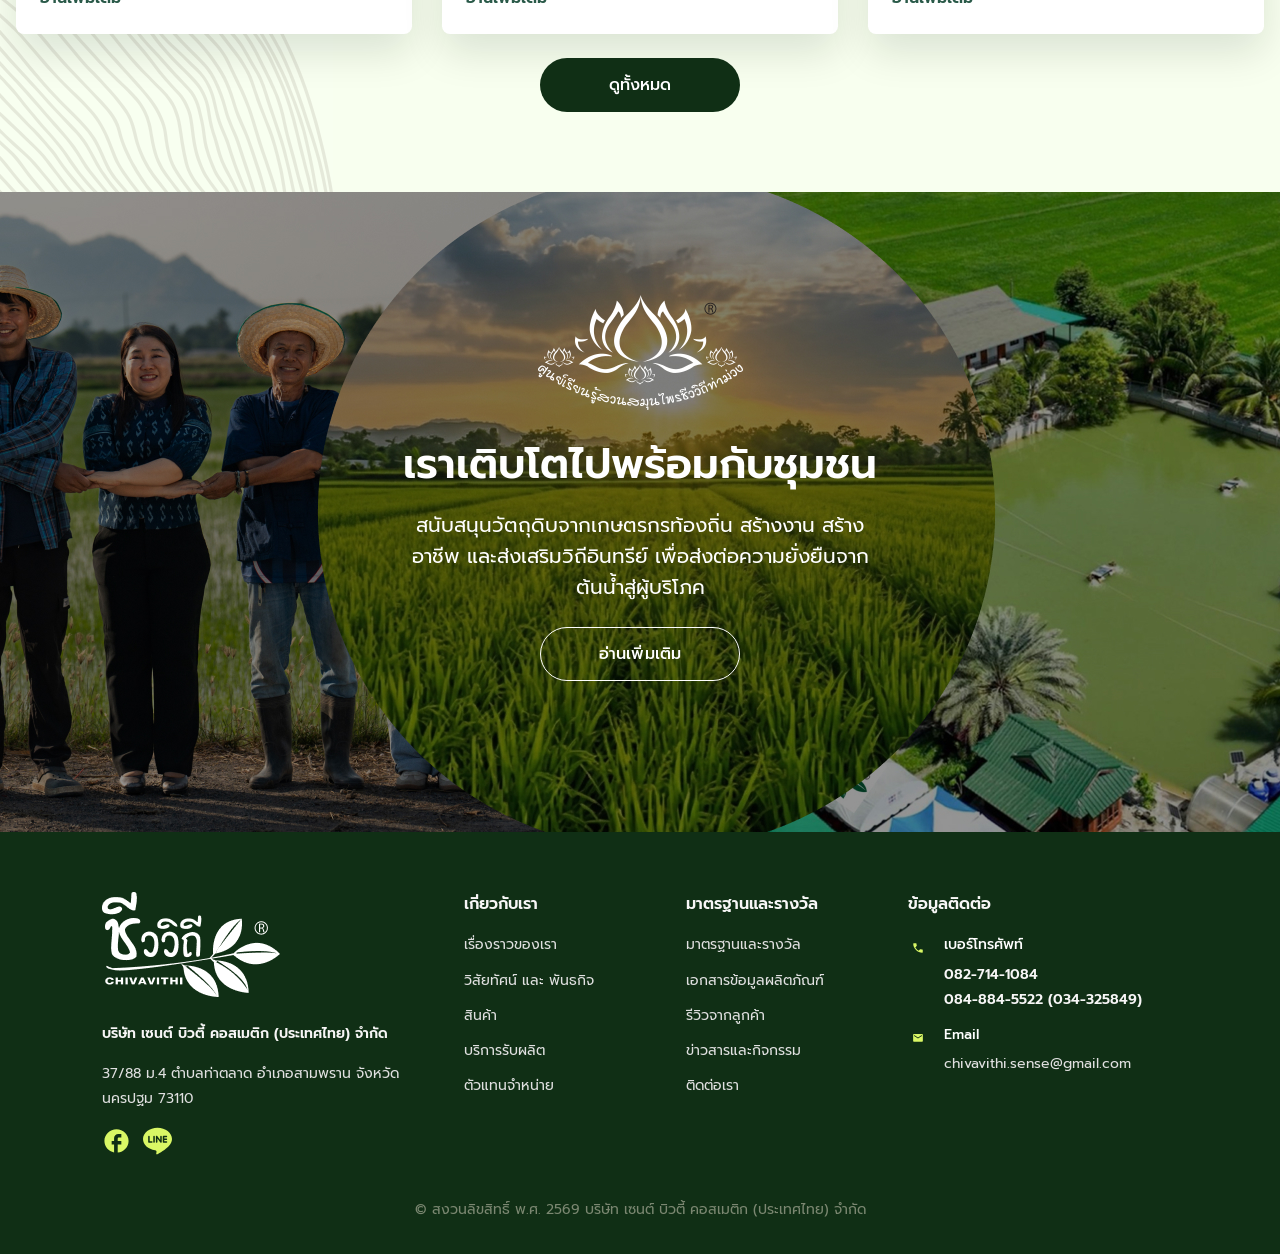
==== commit 40a10118: "Chivavithi" ====
--- a/index.html
+++ b/index.html
@@ -10,6 +10,7 @@
     <link rel="stylesheet" href="styles.css" />
   </head>
   <body>
+    <!-- Header / Navigation -->
     <header class="site-header">
       <a class="brand" href="#" aria-label="ชีววิถี">
         <img src="assets/logo-nav.svg" alt="ชีววิถี" />
@@ -20,12 +21,33 @@
         <span></span>
       </button>
       <nav class="nav-links" aria-label="Main navigation">
-        <a href="#about">เกี่ยวกับเรา</a>
-        <a href="#sustainability">การพัฒนาที่ยั่งยืน</a>
+        <div class="nav-item has-submenu">
+          <button class="nav-trigger" type="button" aria-expanded="false">เกี่ยวกับเรา</button>
+          <div class="submenu">
+            <span>เกี่ยวกับเรา</span>
+            <a href="about-story.html">เรื่องราวของเรา</a>
+            <a href="#">วิสัยทัศน์และพันธกิจ</a>
+          </div>
+        </div>
+        <div class="nav-item has-submenu">
+          <button class="nav-trigger" type="button" aria-expanded="false">การพัฒนาที่ยั่งยืน</button>
+          <div class="submenu">
+            <span>การพัฒนาที่ยั่งยืน</span>
+            <a href="#">RM STORYTELLING</a>
+            <a href="#">SUSTAINABILITY COMMUNITY</a>
+          </div>
+        </div>
         <a href="#products">สินค้า</a>
         <a href="#services">บริการรับผลิต</a>
         <a href="#channels">ช่องทางจำหน่าย</a>
-        <a href="#standards">มาตรฐานและการรับรอง</a>
+        <div class="nav-item has-submenu">
+          <button class="nav-trigger" type="button" aria-expanded="false">มาตรฐานและการรับรอง</button>
+          <div class="submenu">
+            <span>มาตรฐานและการรับรอง</span>
+            <a href="#">มาตรฐานและรางวัล</a>
+            <a href="#">เอกสารข้อมูลผลิตภัณฑ์</a>
+          </div>
+        </div>
         <a href="#news">ข่าวสารและกิจกรรม</a>
         <a href="#reviews">รีวิวจากลูกค้า</a>
         <a href="#contact">ติดต่อเรา</a>
@@ -37,6 +59,7 @@
     </header>
 
     <main>
+      <!-- Hero banner slider -->
       <section class="hero-banner" id="about">
         <div class="hero-slider">
           <div class="hero-track">
@@ -56,6 +79,7 @@
         </div>
       </section>
 
+      <!-- About / Ingredient carousel -->
       <section class="aloe-hero">
         <div class="aloe-bg-window"><div class="aloe-bg"></div></div>
         <div class="aloe-content">
@@ -116,6 +140,7 @@
         <div class="dots ingredient-dots" aria-label="สไลด์วัตถุดิบ"></div>
       </section>
 
+      <!-- Product and service categories -->
       <section class="services-band" id="services">
         <h2>สินค้าและบริการ</h2>
         <div class="service-grid">
@@ -143,6 +168,7 @@
         </div>
       </section>
 
+      <!-- Featured products -->
       <section class="featured-products" id="products">
         <h2>สินค้ายอดนิยม</h2>
         <div class="product-grid">
@@ -166,6 +192,7 @@
         <a class="button button-green" href="#products">สินค้าทั้งหมด</a>
       </section>
 
+      <!-- Certifications -->
       <section class="standards" id="standards">
         <h2>มาตรฐานและการรับรอง</h2>
         <div class="standard-grid">
@@ -193,6 +220,7 @@
         </div>
       </section>
 
+      <!-- Customer review videos -->
       <section class="reviews" id="reviews">
         <img class="review-decor-right" src="assets/element-line-right.svg" alt="" />
         <h2>เสียงตอบรับจากผู้ใช้</h2>
@@ -214,6 +242,7 @@
         </div>
       </section>
 
+      <!-- News and activities -->
       <section class="news" id="news">
         <img class="news-decor news-decor-left" src="assets/element-line-left.svg" alt="" />
         <h2>ข่าวสารและกิจกรรม</h2>
@@ -246,6 +275,7 @@
         <a class="button button-green" href="#news">ดูทั้งหมด</a>
       </section>
 
+      <!-- Sustainability / Community CTA -->
       <section class="community" id="sustainability">
         <div class="community-bg"></div>
         <div class="community-circle">
@@ -257,6 +287,7 @@
       </section>
     </main>
 
+    <!-- Footer / Contact -->
     <footer class="footer" id="contact">
       <div class="footer-inner">
         <section class="footer-brand">
@@ -271,7 +302,7 @@
         <nav class="footer-nav" aria-label="Footer navigation">
           <div>
             <h3>เกี่ยวกับเรา</h3>
-            <a href="#">เรื่องราวของเรา</a>
+            <a href="about-story.html">เรื่องราวของเรา</a>
             <a href="#">วิสัยทัศน์ และ พันธกิจ</a>
             <a href="#">สินค้า</a>
             <a href="#">บริการรับผลิต</a>
--- a/styles.css
+++ b/styles.css
@@ -9,6 +9,7 @@
   --max: 1280px;
 }
 
+/* Base */
 * {
   box-sizing: border-box;
 }
@@ -38,6 +39,7 @@
   font: inherit;
 }
 
+/* Header / Navigation */
 .site-header {
   position: sticky;
   top: 0;
@@ -73,6 +75,80 @@
   white-space: nowrap;
 }
 
+.nav-item {
+  position: relative;
+}
+
+.nav-trigger {
+  display: inline-flex;
+  align-items: center;
+  gap: 8px;
+  border: 0;
+  padding: 0;
+  color: inherit;
+  background: transparent;
+  font-weight: inherit;
+  cursor: pointer;
+}
+
+.nav-trigger::after {
+  content: "";
+  width: 8px;
+  height: 8px;
+  border-right: 1.5px solid currentColor;
+  border-bottom: 1.5px solid currentColor;
+  transform: translateY(-2px) rotate(45deg);
+  transition: transform 180ms ease;
+}
+
+.nav-item:hover .nav-trigger,
+.nav-item:focus-within .nav-trigger,
+.nav-item.is-open .nav-trigger {
+  color: #4e8a55;
+}
+
+.nav-item:hover .nav-trigger::after,
+.nav-item:focus-within .nav-trigger::after,
+.nav-item.is-open .nav-trigger::after {
+  transform: translateY(2px) rotate(225deg);
+}
+
+.submenu {
+  position: absolute;
+  z-index: 30;
+  top: calc(100% + 28px);
+  left: 50%;
+  display: grid;
+  gap: 22px;
+  min-width: 280px;
+  padding: 28px 36px 32px;
+  border-radius: 0 0 18px 18px;
+  background: #fff;
+  box-shadow: 0 14px 30px rgba(12, 28, 17, 0.18);
+  opacity: 0;
+  visibility: hidden;
+  transform: translate(-50%, -8px);
+  transition: opacity 180ms ease, transform 180ms ease, visibility 180ms ease;
+}
+
+.submenu span {
+  color: #b7b7b7;
+  font-weight: 500;
+}
+
+.submenu a {
+  font-size: 17px;
+  font-weight: 500;
+}
+
+.nav-item:hover .submenu,
+.nav-item:focus-within .submenu,
+.nav-item.is-open .submenu {
+  opacity: 1;
+  visibility: visible;
+  transform: translate(-50%, 0);
+}
+
 .menu-toggle {
   display: none;
 }
@@ -95,6 +171,7 @@
   box-shadow: 0 0 0 1px rgba(0, 0, 0, 0.08) inset;
 }
 
+/* Hero banner */
 .hero-banner {
   position: relative;
   height: min(743px, calc((100vw - 0px) * 0.516));
@@ -152,6 +229,7 @@
   background: #fff;
 }
 
+/* About / Ingredient carousel */
 .aloe-hero {
   --ingredient-size: 234px;
   --ingredient-bottom-space: 96px;
@@ -384,6 +462,7 @@
   cursor: default;
 }
 
+/* Product and service categories */
 .services-band {
   background: var(--green);
   padding: 72px 0 0;
@@ -506,6 +585,7 @@
   opacity: 1;
 }
 
+/* Featured products */
 .featured-products {
   padding: 112px 16px 40px;
   text-align: center;
@@ -545,6 +625,7 @@
   object-fit: contain;
 }
 
+/* Certifications */
 .standards {
   max-width: var(--max);
   margin: 0 auto;
@@ -595,6 +676,7 @@
   font-size: 14px;
 }
 
+/* Customer reviews and news overlap */
 .reviews,
 .news {
   --review-overlap: 240px;
@@ -697,7 +779,7 @@
   transform: translate(-38%, -50%);
 }
 
-.ingredient-dots {
+.dots.ingredient-dots {
   display: none;
 }
 
@@ -820,6 +902,7 @@
   font-weight: 600;
 }
 
+/* Sustainability / Community CTA */
 .community {
   position: relative;
   min-height: 560px;
@@ -866,6 +949,7 @@
   line-height: 1.55;
 }
 
+/* Footer */
 .footer {
   padding: 60px clamp(20px, 8vw, 120px) 32px;
   background: var(--green);
@@ -915,7 +999,7 @@
 
 .footer-nav {
   display: grid;
-  grid-template-columns: repeat(3, minmax(150px, 1fr));
+  grid-template-columns: minmax(150px, 1fr) minmax(150px, 1fr) minmax(270px, 1.2fr);
   gap: 72px;
   flex: 1;
 }
@@ -939,6 +1023,7 @@
 
 .contact-column {
   gap: 18px;
+  min-width: 270px;
 }
 
 .contact-item {
@@ -961,6 +1046,12 @@
 
 .footer-nav p {
   margin: 0;
+}
+
+.footer .phone {
+  white-space: nowrap;
+  overflow-wrap: normal;
+  word-break: normal;
 }
 
 .copyright {
@@ -971,6 +1062,7 @@
   text-align: center;
 }
 
+/* Responsive */
 @media (max-width: 1180px) {
   .site-header {
     align-items: flex-start;
@@ -1024,7 +1116,7 @@
   }
 
   .community-bg {
-    background-image: url("assets/bg-csr-mb.jpg");
+    background-image: url("assets/bg-csr-mb2.jpg");
   }
 
   .aloe-hero {
@@ -1185,10 +1277,46 @@
     display: flex;
   }
 
-  .nav-links a {
+  .nav-links > a,
+  .nav-trigger {
     width: 100%;
+    justify-content: space-between;
     padding: 12px 0;
     border-top: 1px solid #e8e8e8;
+    text-align: left;
+  }
+
+  .nav-item {
+    width: 100%;
+  }
+
+  .submenu {
+    position: static;
+    display: none;
+    min-width: 0;
+    gap: 12px;
+    padding: 4px 0 14px 18px;
+    border-radius: 0;
+    box-shadow: none;
+    opacity: 1;
+    visibility: visible;
+    transform: none;
+  }
+
+  .submenu span {
+    font-size: 13px;
+  }
+
+  .submenu a {
+    width: 100%;
+    padding: 4px 0;
+    border: 0;
+    font-size: 14px;
+  }
+
+  .nav-item.is-open .submenu {
+    display: grid;
+    transform: none;
   }
 
   .hero-banner {
@@ -1209,6 +1337,12 @@
   .aloe-content h1 small {
     font-size: 20px;
     line-height: 30px;
+  }
+
+  .aloe-bg {
+    background-size: auto 92%;
+    background-repeat: no-repeat;
+    background-color: #ddd8cf;
   }
 
   .round-arrow {
@@ -1255,3 +1389,163 @@
     padding: 44px 20px 28px;
   }
 }
+
+@media (max-width: 430px) {
+  .aloe-hero {
+    --ingredient-size: 176px;
+    --ingredient-bottom-space: 64px;
+  }
+
+  .ingredient-card {
+    flex-basis: 176px;
+    width: 176px;
+    height: 176px;
+  }
+
+  .ingredient-dots {
+    bottom: 22px;
+    gap: 14px;
+  }
+
+  .ingredient-dots button {
+    width: 9px;
+    height: 9px;
+  }
+
+  .service-panel {
+    min-height: 520px;
+  }
+
+  .product-card h3 {
+    font-size: 18px;
+    line-height: 26px;
+  }
+
+  .review-track .video-card {
+    flex-basis: min(76vw, 290px);
+  }
+
+  .footer-nav p,
+  .footer-nav a {
+    overflow-wrap: anywhere;
+  }
+
+  .footer .phone {
+    font-size: 13px;
+    white-space: nowrap;
+  }
+}
+
+@media (max-width: 375px) {
+  .site-header {
+    gap: 8px;
+  }
+
+  .brand {
+    flex-basis: 84px;
+  }
+
+  .brand img {
+    width: 84px;
+  }
+
+  .menu-toggle {
+    width: 34px;
+  }
+
+  .language {
+    gap: 6px;
+    font-size: 14px;
+  }
+
+  .aloe-content {
+    padding-inline: 18px;
+  }
+
+  .aloe-content h1 span {
+    font-size: 28px;
+    line-height: 38px;
+  }
+
+  .aloe-content h1 small {
+    font-size: 18px;
+    line-height: 28px;
+  }
+
+  .circle-copy {
+    width: min(84%, 300px);
+    padding: 28px;
+  }
+
+  .community-circle {
+    padding-inline: 28px;
+  }
+}
+
+@media (max-width: 320px) {
+  .button {
+    min-width: 176px;
+  }
+
+  .aloe-hero {
+    --ingredient-size: 164px;
+  }
+
+  .ingredient-card {
+    flex-basis: 164px;
+    width: 164px;
+    height: 164px;
+  }
+
+  .ingredient-card span {
+    font-size: 14px;
+  }
+
+  .ingredient-dots {
+    gap: 10px;
+  }
+
+  .ingredient-dots button {
+    width: 8px;
+    height: 8px;
+  }
+
+  .service-panel {
+    min-height: 480px;
+  }
+
+  .circle-copy h3 {
+    font-size: 23px;
+  }
+
+  .review-track .video-card {
+    flex-basis: min(78vw, 250px);
+  }
+
+  .community-circle h2 {
+    font-size: 28px;
+    line-height: 38px;
+  }
+
+  .community-circle p {
+    font-size: 15px;
+  }
+}
+
+/* About story page */
+.about-story-page .nav-item.is-current > .nav-trigger {
+  color: #4e8a55;
+}
+
+.story-layout {
+  background: #fff;
+}
+
+.story-slice {
+  width: 100%;
+  height: auto;
+}
+
+.about-story-page .footer {
+  margin-top: 0;
+}
